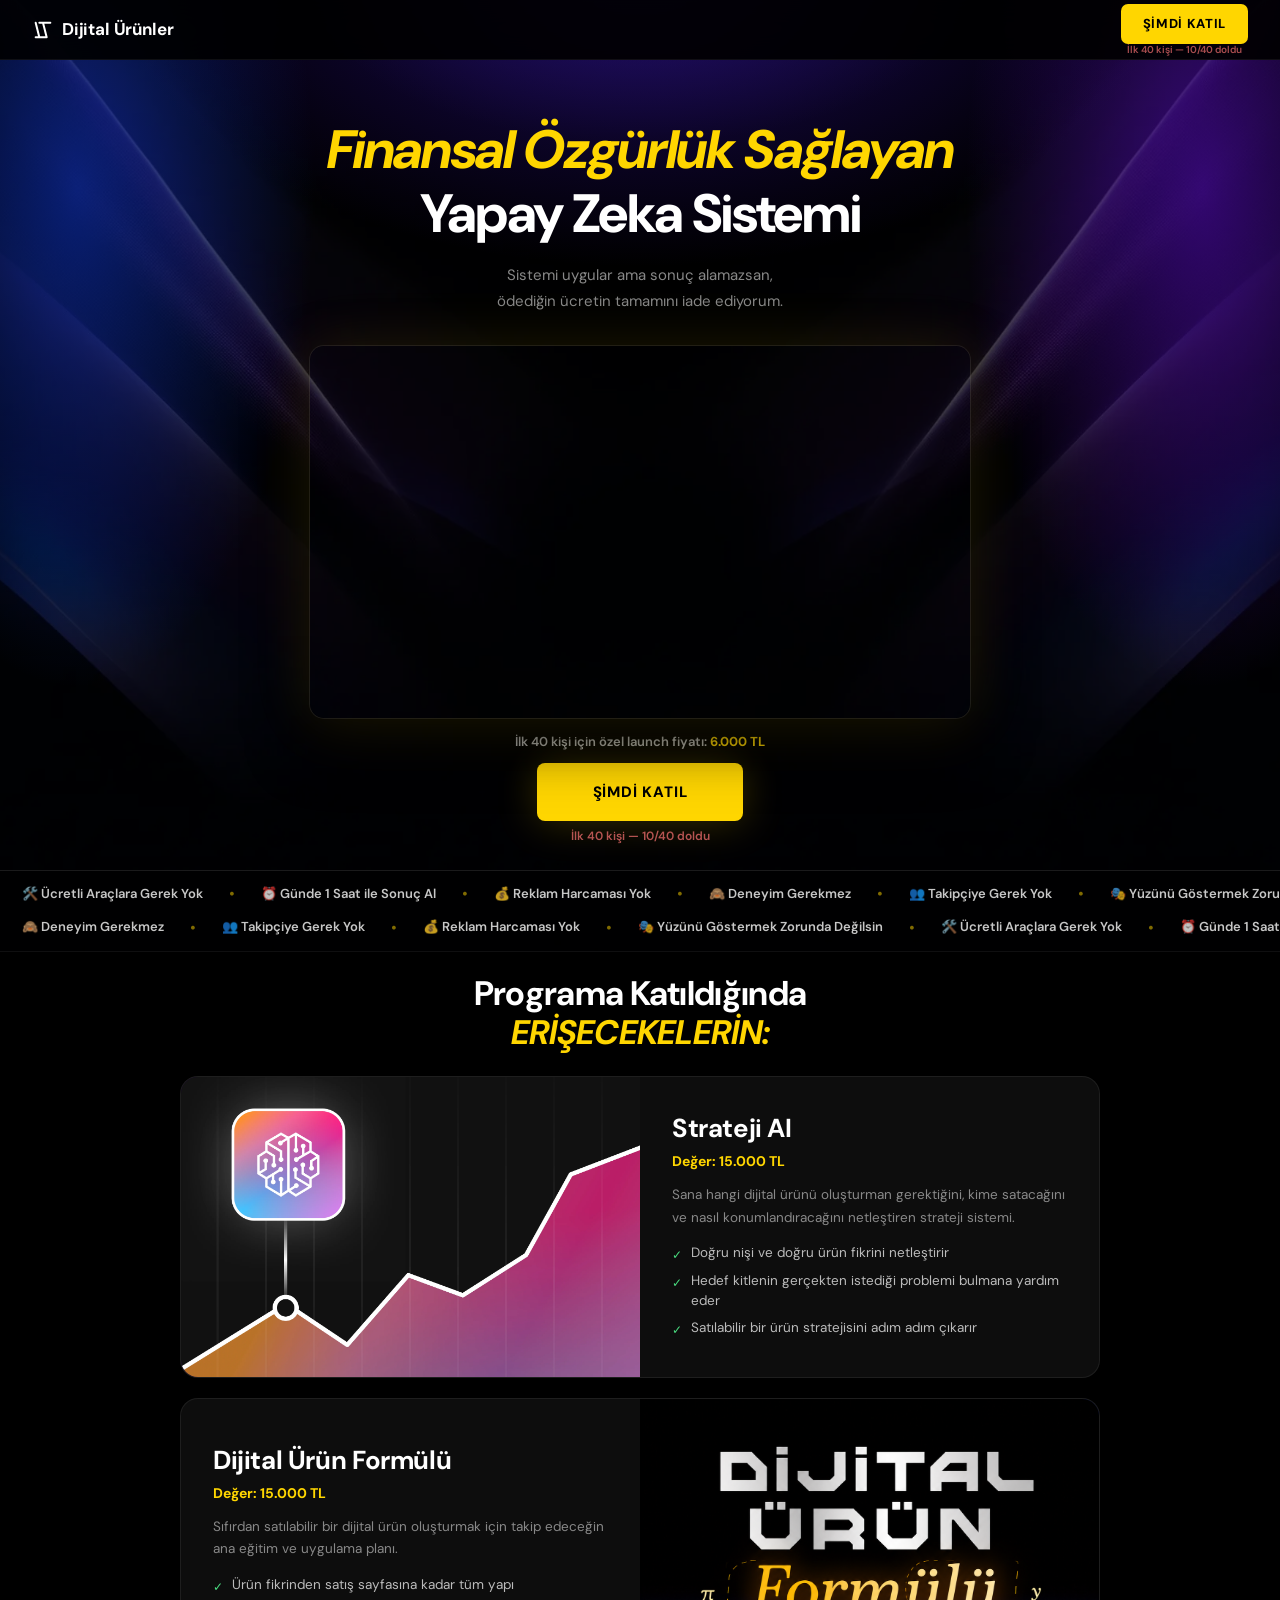
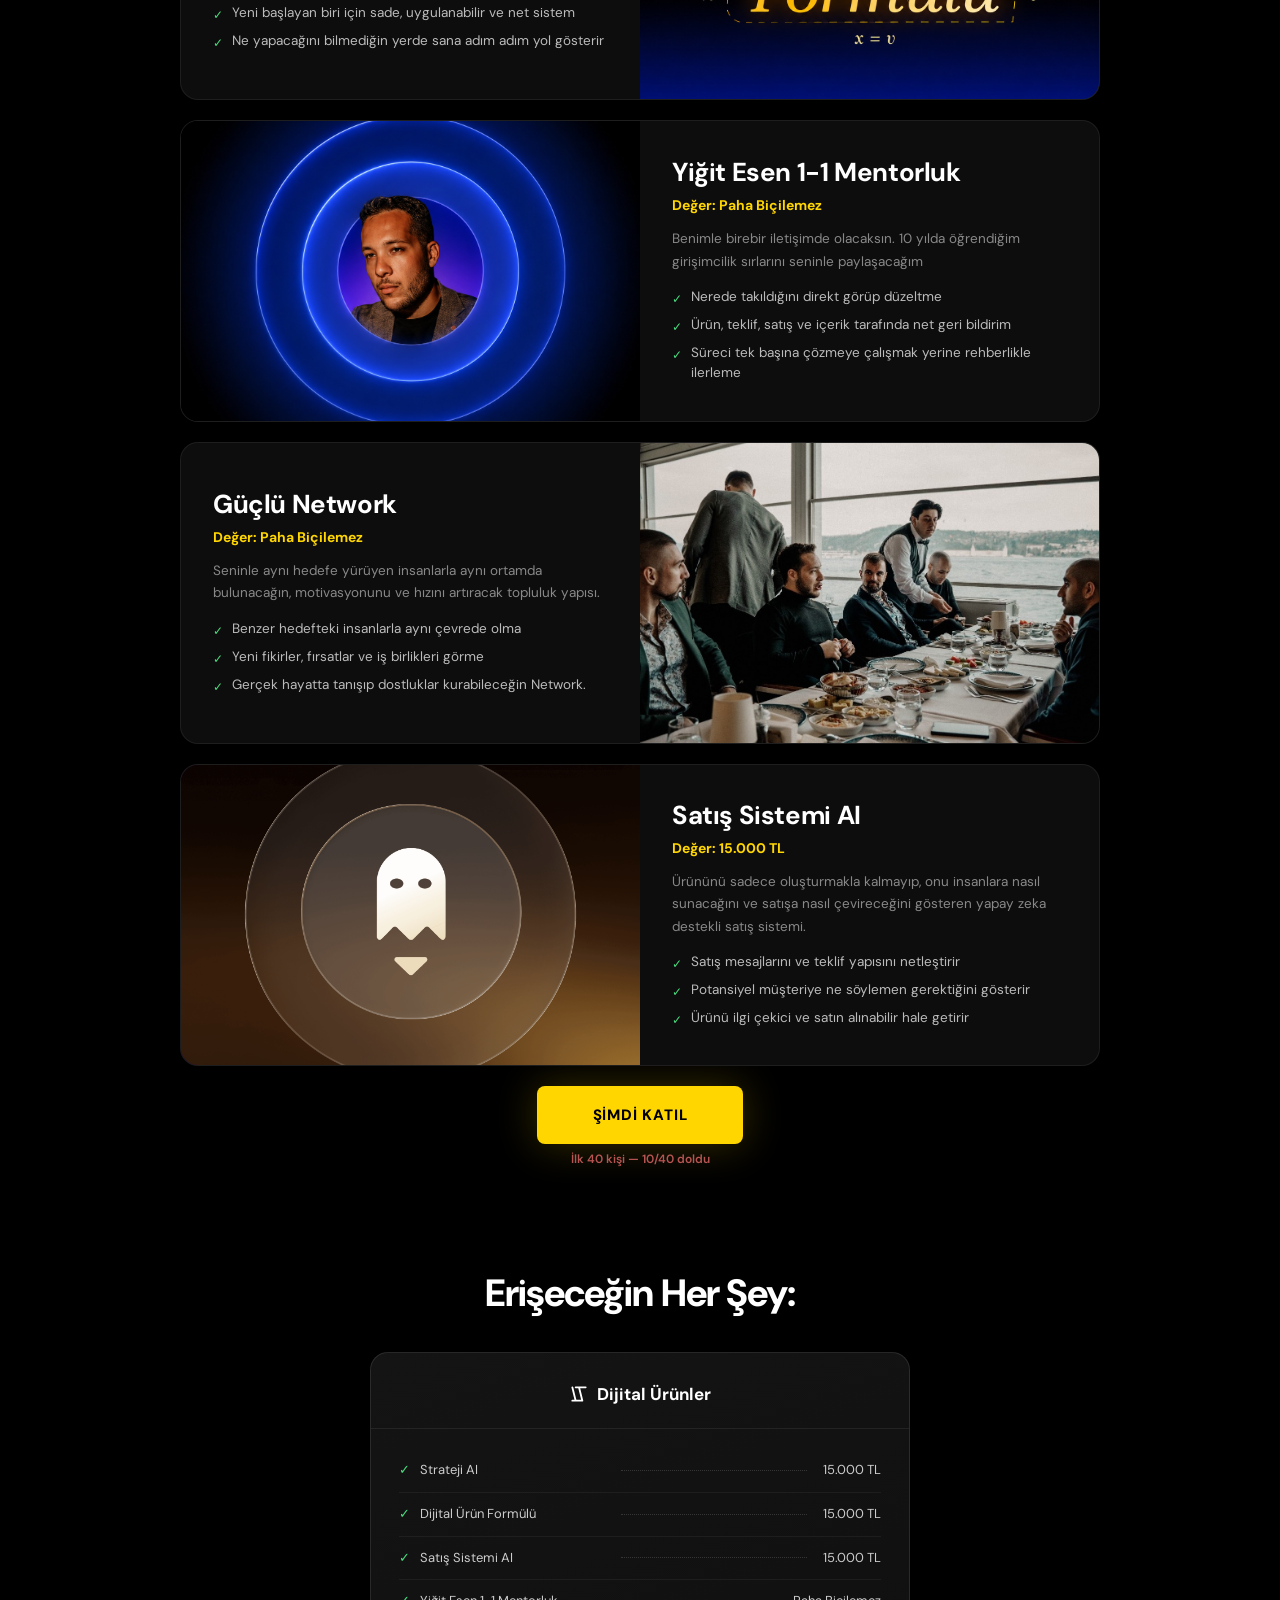
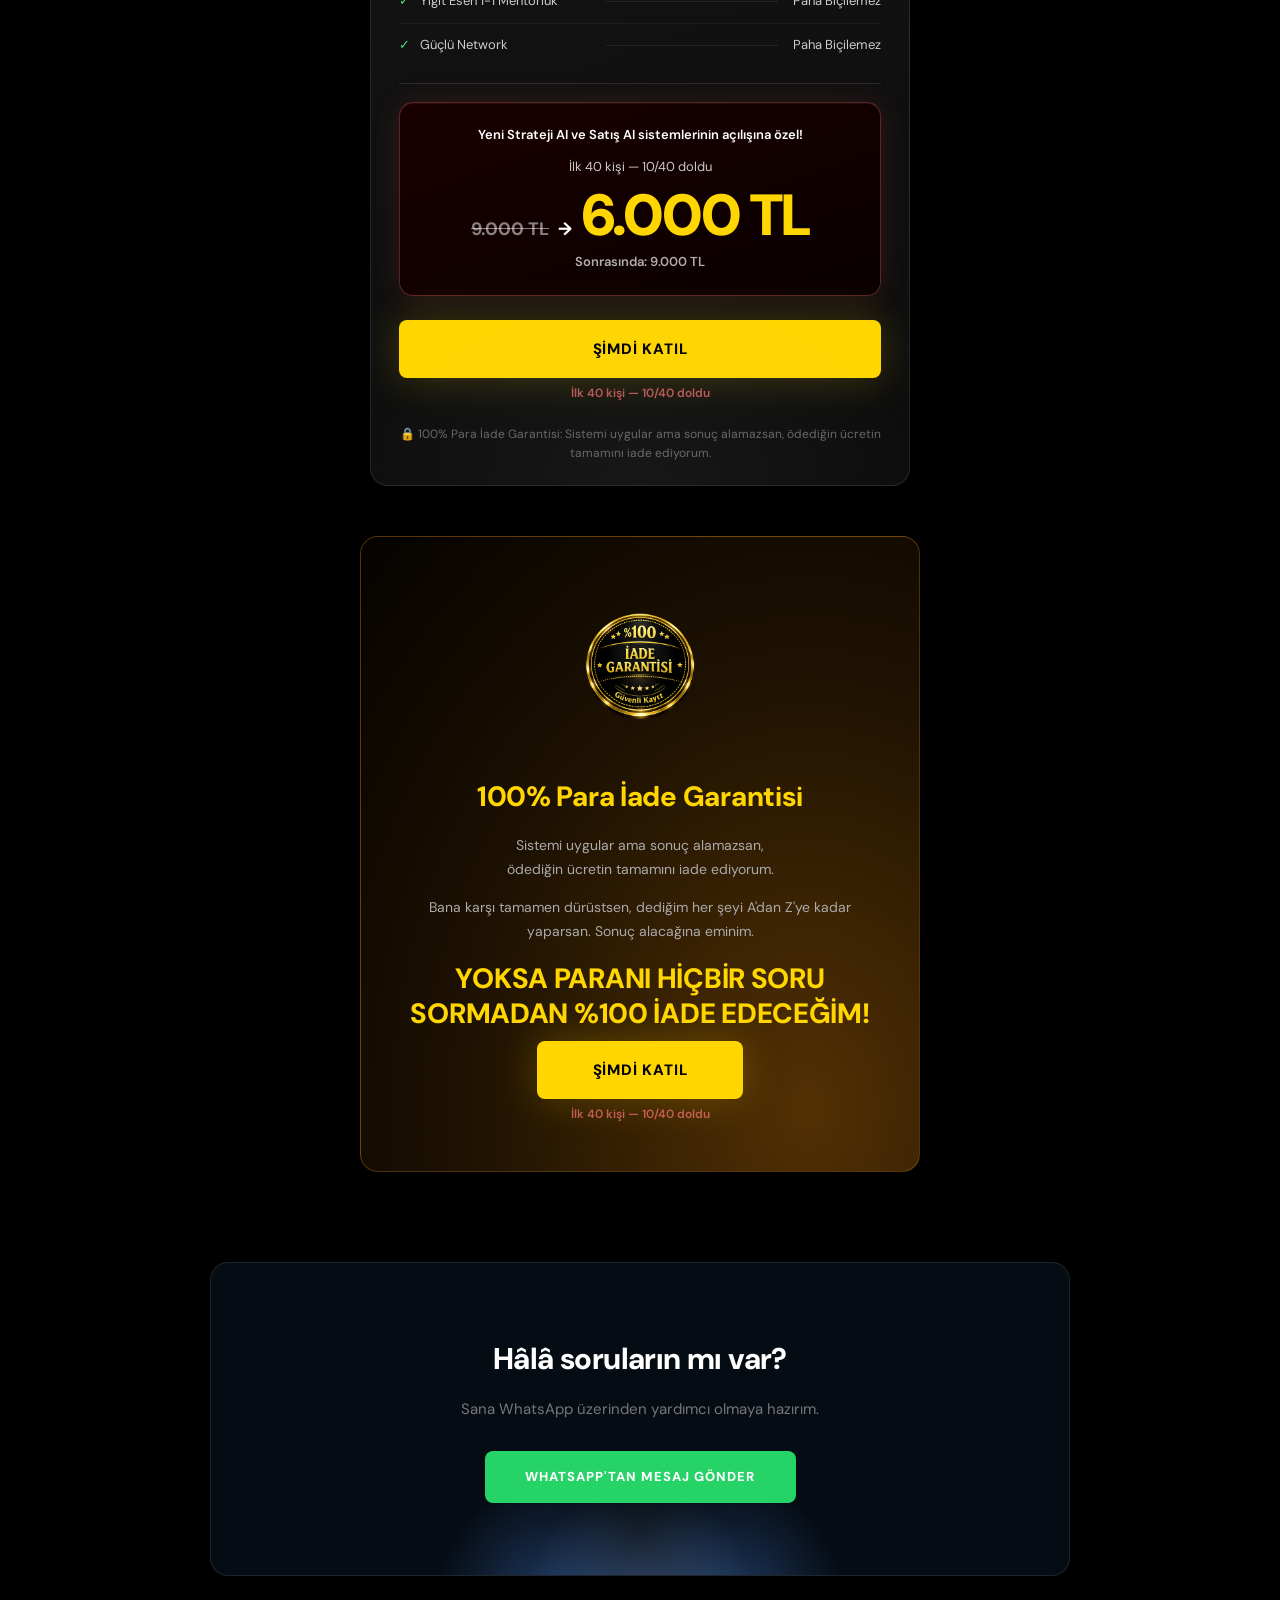
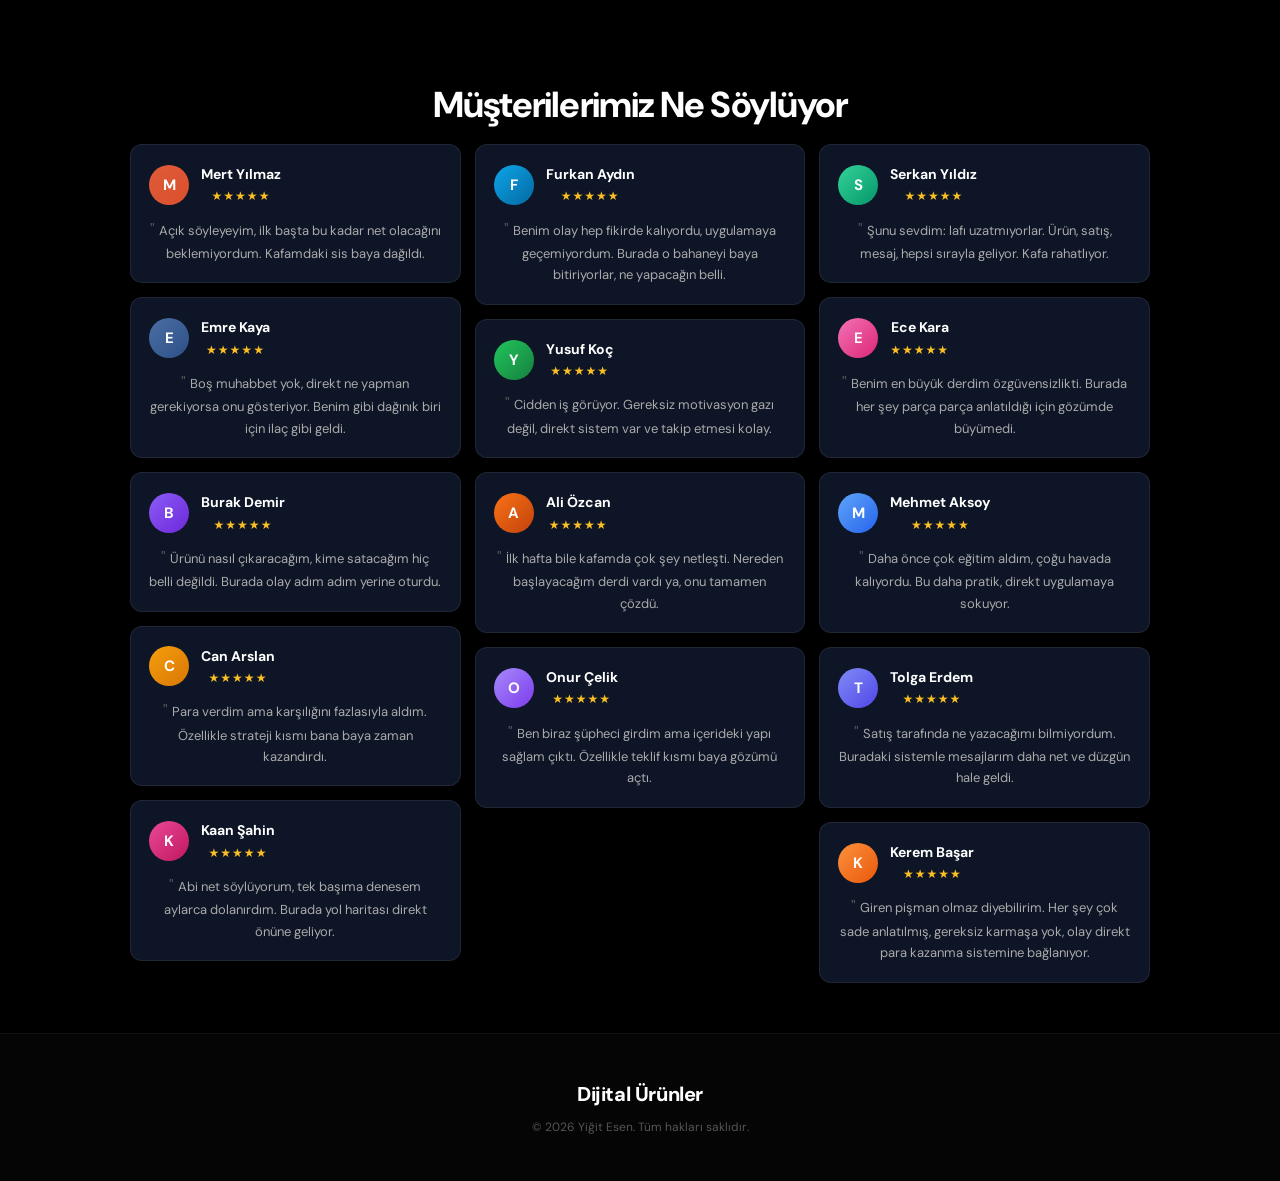
==== Sosyal_Medya_Uzmanlik_PRELAUNCH.html @ 9b07de36 "Publish prelaunch website" ====
﻿<!DOCTYPE html>
<html lang="tr">
<head>
  <meta charset="UTF-8" />
  <meta name="viewport" content="width=device-width, initial-scale=1.0" />
  <title>Dijital Ürünler — Yapay Zeka İş Sistemi</title>
  <link rel="preconnect" href="https://fonts.googleapis.com" />
  <link href="https://fonts.googleapis.com/css2?family=DM+Sans:ital,wght@0,300;0,400;0,500;0,600;0,700;0,800;0,900;1,400;1,700;1,800&display=swap" rel="stylesheet" />
  <style>
    *, *::before, *::after { box-sizing: border-box; margin: 0; padding: 0; }

    :root {
      --yellow: #FFD600;
      --yellow2: #FFB800;
      --bg: #000000;
      --teal: #2dd4bf;
      --green: #4ade80;
      --brown-card: radial-gradient(ellipse at 80% 90%, rgba(110,65,5,0.75) 0%, rgba(30,18,2,0.97) 55%, #050200 100%);
      --brown-border: rgba(180,115,20,0.4);
    }

    html { scroll-behavior: smooth; }
    body {
      background:
        radial-gradient(ellipse at -15% 88%, rgba(0,45,100,0.45) 0%, transparent 42%),
        #000;
      color: #fff; font-family: 'DM Sans', system-ui, sans-serif; font-size: 16px; line-height: 1.6; overflow-x: hidden;
    }

    /* ═══════════════════ ACT FAST ═══════════════════ */
    .act-fast { padding: 80px 20px; text-align: center; }
    .act-fast h2 { font-size: clamp(26px, 4vw, 40px); font-weight: 800; letter-spacing: -.02em; margin-bottom: 16px; }
    .act-fast h2 em { color: var(--yellow); font-style: italic; }
    .act-fast .af-sub { font-size: 15px; color: #777; max-width: 520px; margin: 0 auto 36px; line-height: 1.7; }
    .af-items { display: flex; flex-direction: column; gap: 12px; max-width: 500px; margin: 0 auto 32px; }
    .af-item { display: flex; align-items: center; gap: 14px; text-align: left; }
    .af-bar { width: 3px; height: 52px; background: linear-gradient(to bottom, #3b6ef5, #1a3a9a); border-radius: 2px; flex-shrink: 0; }
    .af-icon { width: 44px; height: 44px; background: #0d1a3a; border: 1px solid rgba(59,110,245,.3); border-radius: 10px; display: flex; align-items: center; justify-content: center; font-size: 18px; flex-shrink: 0; }
    .af-text { font-size: 16px; font-weight: 700; color: #fff; }
    .act-fast .af-footer { font-size: 14px; color: #666; max-width: 500px; margin: 0 auto; line-height: 1.7; }

    /* ═══════════════════ FAQ V2 ═══════════════════ */
    .faq2-wrap { max-width: 620px; margin: 0 auto; }
    .faq2-pill { display: inline-block; background: rgba(255,255,255,.06); border: 1px solid rgba(255,255,255,.12); color: #ccc; font-size: 12px; font-weight: 600; letter-spacing: .06em; padding: 5px 16px; border-radius: 99px; margin-bottom: 20px; }
    .faq2-head { font-size: clamp(24px, 3.5vw, 36px); font-weight: 800; letter-spacing: -.025em; margin-bottom: 40px; }
    .faq2-list { border: 1px solid rgba(255,255,255,.1); border-radius: 14px; overflow: hidden; background: rgba(255,255,255,.02); }
    .faq2-item { border-bottom: 1px solid rgba(255,255,255,.07); }
    .faq2-item:last-child { border-bottom: none; }
    .faq2-q { width: 100%; background: none; border: none; color: #fff; text-align: left; font-size: 15px; font-weight: 500; padding: 18px 22px; cursor: pointer; display: flex; justify-content: space-between; align-items: center; gap: 16px; font-family: inherit; }
    .faq2-q:hover { background: rgba(255,255,255,.03); }
    .faq2-chevron { color: #aaa; font-size: 14px; flex-shrink: 0; transition: transform .22s; }
    .faq2-item.open .faq2-chevron { transform: rotate(180deg); }
    .faq2-a { max-height: 0; overflow: hidden; font-size: 14px; color: #888; line-height: 1.7; padding: 0 22px; transition: max-height .28s ease, padding .28s; }
    .faq2-item.open .faq2-a { max-height: 300px; padding: 0 22px 18px; }

    /* ═══════════════════ WA CARD ═══════════════════ */
    .wa-card {
      max-width: 860px; margin: 80px auto 0;
      background: #060c14; border: 1px solid rgba(255,255,255,.1);
      border-radius: 18px; overflow: hidden; position: relative;
      padding: 72px 40px; text-align: center;
    }
    .wa-card::before {
      content: ''; position: absolute; bottom: -40px; left: 50%; transform: translateX(-50%);
      width: 600px; height: 260px;
      background:
        radial-gradient(ellipse 30% 80% at 35% 100%, rgba(80,150,255,.35) 0%, transparent 65%),
        radial-gradient(ellipse 30% 80% at 50% 100%, rgba(160,200,255,.25) 0%, transparent 65%),
        radial-gradient(ellipse 30% 80% at 65% 100%, rgba(80,150,255,.35) 0%, transparent 65%);
      pointer-events: none;
    }
    .wa-card h3 { font-size: clamp(22px, 3vw, 30px); font-weight: 800; letter-spacing: -.02em; margin-bottom: 14px; position: relative; z-index: 1; }
    .wa-card p { font-size: 15px; color: #777; margin-bottom: 6px; position: relative; z-index: 1; }
    .btn-wa { display: inline-block; background: #25d366; color: #fff; font-weight: 800; font-size: 13px; letter-spacing: .08em; text-transform: uppercase; padding: 16px 40px; border-radius: 8px; text-decoration: none; margin-top: 24px; position: relative; z-index: 1; transition: background .15s; }
    .btn-wa:hover { background: #20bc59; }

    /* ═══════════════════ TESTIMONIALS V2 ═══════════════════ */
    .testi2-pill { display: inline-block; background: rgba(255,255,255,.06); border: 1px solid rgba(255,255,255,.12); color: #ccc; font-size: 12px; font-weight: 600; letter-spacing: .06em; padding: 5px 16px; border-radius: 99px; margin-bottom: 18px; }
    .testi2-head { font-size: clamp(24px, 3.5vw, 36px); font-weight: 800; letter-spacing: -.025em; margin-bottom: 10px; }
    .testi2-rating { font-size: 15px; color: #ccc; margin-bottom: 40px; }
    .testi2-rating span { color: #fbbf24; }
    .tgrid2 { display: grid; grid-template-columns: repeat(3, 1fr); gap: 14px; max-width: 1020px; margin: 0 auto; align-items: start; }
    @media(max-width:800px){ .tgrid2 { grid-template-columns: repeat(2,1fr); } }
    @media(max-width:500px){ .tgrid2 { grid-template-columns: 1fr; } }
    .tc2 { background: #0d1526; border: 1px solid rgba(255,255,255,.08); border-radius: 12px; padding: 18px; }
    .tc2-top { display: flex; align-items: center; gap: 12px; margin-bottom: 10px; }
    .tc2-av { width: 40px; height: 40px; border-radius: 50%; flex-shrink: 0; display: flex; align-items: center; justify-content: center; font-size: 15px; font-weight: 700; color: #fff; }
    .tc2-name { font-size: 14px; font-weight: 700; color: #fff; margin-bottom: 2px; }
    .tc2-stars { color: #fbbf24; font-size: 12px; letter-spacing: 1px; }
    .tc2-txt { font-size: 13px; color: #aaa; line-height: 1.65; }
    .tc2-txt::before { content: '" '; color: #555; font-size: 16px; }

    /* ═══════════════════ NAVBAR ═══════════════════ */
    nav {
      position: fixed; top: 0; left: 0; right: 0; z-index: 300;
      background: rgba(0,0,0,0.92); backdrop-filter: blur(18px);
      border-bottom: 1px solid rgba(255,255,255,0.06);
      height: 60px; display: flex; align-items: center;
      justify-content: space-between; padding: 0 32px;
    }
    .nav-logo { display: flex; align-items: center; gap: 8px; font-size: 17px; font-weight: 700; color: #fff; letter-spacing: -0.01em; }
    .nav-logo svg { width: 22px; height: 22px; }
    .nav-cta { display: flex; flex-direction: column; align-items: center; gap: 1px; }
    .nav-cta .cta-note { font-size: 10px; line-height: 1; white-space: nowrap; color: rgba(248,113,113,.68); }
    .btn-yellow {
      background: var(--yellow); color: #000; font-weight: 800; font-size: 13px;
      letter-spacing: 0.05em; text-transform: uppercase; padding: 10px 22px;
      border-radius: 7px; border: none; cursor: pointer; text-decoration: none;
      font-family: inherit; transition: background .15s, transform .1s;
    }
    .btn-yellow:hover { background: #ffe040; transform: translateY(-1px); }
    .btn-yellow-lg {
      display: inline-block; background: var(--yellow); color: #000; font-weight: 800;
      font-size: 15px; letter-spacing: 0.06em; text-transform: uppercase;
      padding: 17px 56px; border-radius: 8px; border: none; cursor: pointer;
      text-decoration: none; font-family: inherit;
      box-shadow: 0 0 40px rgba(255,214,0,.22);
      transition: background .15s, transform .15s, box-shadow .15s;
    }
    .btn-yellow-lg:hover { background: #ffe040; transform: translateY(-2px); box-shadow: 0 0 60px rgba(255,214,0,.35); }
    .cta-stack { display: inline-flex; flex-direction: column; align-items: center; gap: 7px; }
    .cta-note { font-size: 12px; color: rgba(248,113,113,.72); line-height: 1.35; text-align: center; font-weight: 600; }
    .hero-launch-note { font-size: 13px; color: rgba(255,255,255,.72); margin: -2px auto 12px; line-height: 1.5; font-weight: 600; }
    .hero-launch-note strong { color: var(--yellow); }

    /* ═══════════════════ HERO ═══════════════════ */
    .hero {
      padding-top: 60px; min-height: auto; display: flex; align-items: flex-start;
      justify-content: center; text-align: center; position: relative; overflow: hidden; background: #000; flex-direction: column;
    }
    .hero::before {
      content: ''; position: absolute; inset: 0; z-index: 1;
      background:
        radial-gradient(ellipse 70% 55% at 50% -5%, rgba(45,15,150,.65) 0%, transparent 60%),
        radial-gradient(ellipse 32% 90% at 6% 20%, rgba(15,55,210,.55) 0%, transparent 58%),
        radial-gradient(ellipse 32% 90% at 94% 20%, rgba(90,12,200,.55) 0%, transparent 58%),
        radial-gradient(ellipse 50% 30% at 50% 0%, rgba(100,60,255,.20) 0%, transparent 50%);
      pointer-events: none;
    }
    .hero-inner { position: relative; z-index: 2; padding: 58px 20px 26px; max-width: 720px; margin: 0 auto; }
    .hero h1 { font-size: clamp(30px, 5.5vw, 54px); font-weight: 800; line-height: 1.18; letter-spacing: -.025em; margin-bottom: 18px; }
    .hl { color: var(--yellow); font-style: italic; }
    .hy { color: var(--yellow); font-style: normal; }
    .hero-sub { font-size: clamp(13px, 1.6vw, 15px); color: #888; max-width: 480px; margin: 0 auto 32px; line-height: 1.7; }

    /* ═══════════════════ VSL ═══════════════════ */
    .vsl-wrap {
      position: relative; width: 100%; max-width: 660px;
      margin: 0 auto 16px; border-radius: 14px; overflow: hidden;
      aspect-ratio: 16/9;
      box-shadow: 0 0 0 1px rgba(255,255,255,.08), 0 0 60px rgba(255,214,0,.12), 0 24px 60px rgba(0,0,0,.7);
    }
    .vsl-wrap iframe { position: absolute; top: 0; left: 0; width: 100%; height: 100%; border: none; }

    /* ═══════════════════ HERO FLAGS ═══════════════════ */
    .hero-flags {
      display: flex; flex-wrap: wrap; justify-content: center;
      gap: 8px 22px; margin: 24px auto 0; max-width: 560px;
    }
    .hero-flag {
      display: flex; align-items: center; gap: 8px;
      font-size: 13.5px; color: #bbb; font-weight: 500;
    }
    .hero-flag span { font-size: 16px; }

    /* ═══════════════════ SECTIONS ═══════════════════ */
    .sec { padding: 50px 20px; }
    .c { max-width: 820px; margin: 0 auto; }
    .cl { max-width: 1060px; margin: 0 auto; }
    .center { text-align: center; }

    /* ═══════════════════ PROOF HEADING ═══════════════════ */
    .proof-head h2 { font-size: clamp(22px, 3.2vw, 36px); font-weight: 700; line-height: 1.2; letter-spacing: -.02em; margin-bottom: 44px; }

    /* ═══════════════════ PROOF CARDS ═══════════════════ */
    .proof-cards { display: grid; grid-template-columns: 1fr 1fr; gap: 20px; max-width: 920px; margin: 0 auto 28px; }
    @media(max-width:640px){ .proof-cards { grid-template-columns: 1fr; } }
    .proof-card { background: #0d1117; border: 1px solid rgba(255,255,255,.07); border-radius: 16px; overflow: hidden; }
    .pcs { background: linear-gradient(160deg, #1a1a3e 0%, #0d0d2b 50%, #1a0d2e 100%); padding: 22px 18px 0; }
    .wlogo-row { display: flex; align-items: center; gap: 7px; margin-bottom: 14px; }
    .wlogo { width: 26px; height: 26px; background: linear-gradient(135deg,#a855f7,#6366f1); border-radius: 6px; display: flex; align-items: center; justify-content: center; font-weight: 900; font-size: 13px; color: #fff; }
    .wbrand { font-size: 13px; font-weight: 600; color: #fff; }
    .wusd { font-size: 11px; color: #888; background: rgba(255,255,255,.06); padding: 2px 6px; border-radius: 4px; }
    .earn-pill { background: rgba(0,0,0,.5); border: 2px solid #ef4444; border-radius: 99px; padding: 8px 20px; text-align: center; margin: 6px 0 14px; }
    .ep-label { font-size: 10px; color: #aaa; margin-bottom: 2px; }
    .ep-amt { font-size: 19px; font-weight: 800; color: #fff; letter-spacing: -.02em; }
    .ep-sub { font-size: 10px; color: #aaa; }
    .pct { width: 100%; border-top: 1px solid rgba(255,255,255,.06); }
    .pct-h { display: flex; justify-content: space-between; padding: 7px 12px; font-size: 10px; color: #555; border-bottom: 1px solid rgba(255,255,255,.04); }
    .pct-r { display: flex; align-items: center; padding: 6px 12px; gap: 8px; border-bottom: 1px solid rgba(255,255,255,.03); }
    .pct-av { width: 20px; height: 20px; border-radius: 50%; flex-shrink: 0; }
    .pct-n { font-size: 11px; color: #ccc; flex: 1; }
    .pct-p { font-size: 10px; color: #666; }
    .pcc { padding: 18px 20px; font-size: 14px; color: #999; line-height: 1.6; }
    .pcc strong { color: #fff; }
    .yl { color: var(--yellow); font-weight: 600; }
    .tl { color: var(--teal); font-weight: 600; }

    /* ═══════════════════ "IT WORKS" SECTION ═══════════════════ */
    .works-h { text-align: center; margin-bottom: 38px; }
    .works-h h2 { font-size: clamp(20px, 3vw, 32px); font-weight: 700; line-height: 1.2; letter-spacing: -.015em; }
    .works-h p { color: #888; font-size: 15px; margin-top: 10px; }
    .works-grid { display: grid; grid-template-columns: 1fr 1fr; gap: 20px; max-width: 920px; margin: 0 auto; }
    @media(max-width:680px){ .works-grid { grid-template-columns: 1fr; } }
    .wc { background: #0d1117; border: 1px solid rgba(255,255,255,.07); border-radius: 16px; overflow: hidden; }
    .wc-cap { padding: 16px 18px 8px; font-size: 14px; color: #aaa; line-height: 1.5; }
    .wc-cap strong { color: #fff; }
    .dm { background: #1c1c1e; margin: 0 14px 14px; border-radius: 12px; overflow: hidden; }
    .dm-hd { background: #2c2c2e; padding: 9px 14px; display: flex; align-items: center; gap: 9px; border-bottom: 1px solid rgba(255,255,255,.05); }
    .dm-av { width: 30px; height: 30px; border-radius: 50%; background: linear-gradient(135deg,#ff6b6b,#feca57); flex-shrink: 0; display: flex; align-items: center; justify-content: center; font-size: 12px; font-weight: 700; color: #fff; }
    .dm-name { font-size: 13px; font-weight: 700; color: #fff; }
    .dm-ic { margin-left: auto; display: flex; gap: 10px; color: #888; font-size: 13px; }
    .dm-msgs { padding: 10px 9px; display: flex; flex-direction: column; gap: 5px; }
    .dm-msg { background: #3a3a3c; border-radius: 13px 13px 13px 3px; padding: 8px 12px; font-size: 12px; color: #e5e5e7; line-height: 1.5; max-width: 92%; }
    .dm-msg mark { background: rgba(255,214,0,.22); color: var(--yellow); border-radius: 3px; padding: 1px 2px; }
    .tw { background: #000; border: 1px solid rgba(255,255,255,.1); border-radius: 12px; margin: 0 14px 10px; padding: 13px; }
    .tw-hd { display: flex; align-items: center; gap: 9px; margin-bottom: 9px; }
    .tw-av { width: 34px; height: 34px; border-radius: 50%; background: linear-gradient(135deg,#6366f1,#a855f7); flex-shrink: 0; display: flex; align-items: center; justify-content: center; font-size: 13px; font-weight: 700; color: #fff; }
    .tw-auth { font-size: 13px; font-weight: 700; color: #fff; }
    .tw-hdl { font-size: 11px; color: #888; }
    .tw-t { font-size: 13px; color: #e7e9ea; line-height: 1.55; }
    .tw-t mark { background: rgba(255,214,0,.18); color: var(--yellow); border-radius: 3px; padding: 1px 2px; }
    .earn-bdg { background: #111; border: 1px solid rgba(255,255,255,.1); border-radius: 10px; padding: 11px 14px; margin: 0 14px 14px; display: flex; align-items: center; gap: 11px; }
    .eb-av { width: 36px; height: 36px; border-radius: 50%; background: linear-gradient(135deg,#f59e0b,#ef4444); flex-shrink: 0; display: flex; align-items: center; justify-content: center; font-size: 15px; }
    .eb-name { font-size: 14px; font-weight: 600; color: #fff; }
    .eb-hdl { font-size: 11px; color: #888; }
    .eb-amt { margin-left: auto; font-size: 16px; font-weight: 800; color: #fff; }
    .dot-grn { width: 7px; height: 7px; border-radius: 50%; background: #22c55e; display: inline-block; margin-right: 4px; }

    /* ═══════════════════ IMAGE PROOF GALLERY ═══════════════════ */
    .img-gallery { display: grid; grid-template-columns: repeat(4, 1fr); gap: 10px; max-width: 1060px; margin: 0 auto 40px; }
    @media(max-width:900px){ .img-gallery { grid-template-columns: repeat(3,1fr); } }
    @media(max-width:600px){ .img-gallery { grid-template-columns: repeat(2,1fr); } }
    .img-gallery img { width: 100%; border-radius: 10px; border: 1px solid rgba(255,255,255,.07); display: block; object-fit: cover; aspect-ratio: 4/3; background: #0d1117; }
    .img-gallery img:hover { border-color: rgba(255,214,0,.3); transform: scale(1.02); transition: all .2s; }

    /* ═══════════════════ OFFER CARDS ═══════════════════ */
    .offer-sec-h { text-align: center; margin-bottom: 24px; }
    .offer-sec-h h2 { font-size: clamp(22px, 3vw, 34px); font-weight: 700; line-height: 1.15; letter-spacing: -.02em; }
    .orow {
      background: #0d0d0d; border: 1px solid rgba(255,255,255,.07); border-radius: 18px;
      overflow: hidden; display: grid; grid-template-columns: 1fr 1fr;
      margin-bottom: 20px; max-width: 920px; margin-left: auto; margin-right: auto;
      position: relative;
    }
    .orow::before {
      content: '';
      position: absolute;
      inset: -45%;
      z-index: 3;
      pointer-events: none;
      background: linear-gradient(115deg, transparent 34%, rgba(255,255,255,.16) 48%, rgba(255,214,0,.10) 52%, transparent 66%);
      transform: translateX(-70%) rotate(6deg);
      animation: offer-shine 5.8s ease-in-out infinite;
      mix-blend-mode: screen;
    }
    .orow > * { position: relative; z-index: 1; }
    @media(max-width:640px){ .orow { grid-template-columns: 1fr; } }
    .orow.rev { direction: rtl; }
    .orow.rev > * { direction: ltr; }
    .ov { min-height: 300px; display: flex; align-items: center; justify-content: center; position: relative; overflow: hidden; }
    .ov1 { background: linear-gradient(145deg,#1a0533 0%,#2d0a4e 35%,#4a1060 65%,#c0284a 100%); }
    .ai-icon { width: 70px; height: 70px; background: linear-gradient(135deg,#ec4899,#8b5cf6); border-radius: 17px; display: flex; align-items: center; justify-content: center; font-size: 30px; position: relative; z-index: 1; box-shadow: 0 12px 40px rgba(139,92,246,.4); }
    .chart-svg { position: absolute; bottom: 0; left: 0; right: 0; height: 120px; }
    .ov2 { background: linear-gradient(145deg,#080820 0%,#0d1547 45%,#1a2a8a 100%); }
    .dpf { text-align: center; padding: 24px; z-index: 1; position: relative; }
    .dpf-main { font-size: 30px; font-weight: 900; color: #fff; letter-spacing: -.02em; line-height: 1; text-transform: uppercase; }
    .dpf-formula { font-size: 26px; font-weight: 900; font-style: italic; color: var(--yellow); line-height: 1.1; }
    .dpf-eq { font-size: 12px; color: #555; margin-top: 8px; }
    .ov3 { background: radial-gradient(circle at center, #0a1e40 0%, #050e20 55%, #000 100%); flex-direction: column; }
    .rings-wrap { width: 180px; height: 180px; position: relative; display: flex; align-items: center; justify-content: center; }
    .ring { position: absolute; border-radius: 50%; border: 1px solid rgba(79,156,249,.25); }
    .ring1 { width: 180px; height: 180px; border-color: rgba(79,156,249,.15); }
    .ring2 { width: 145px; height: 145px; border-color: rgba(79,156,249,.22); }
    .ring3 { width: 110px; height: 110px; border-color: rgba(79,156,249,.32); }
    .ring4 { width: 78px; height: 78px; background: radial-gradient(circle at 38% 32%, #4f9cf9, #1a5adb 50%, #0a2a7a); box-shadow: 0 0 50px rgba(79,156,249,.4); border: none; }
    .person-av { position: relative; z-index: 1; width: 78px; height: 78px; border-radius: 50%; background: linear-gradient(145deg,#2a5298,#1a3a7a); display: flex; align-items: center; justify-content: center; font-size: 32px; overflow: hidden; }
    .person-av span { font-size: 32px; }
    .ov4 { background: linear-gradient(145deg,#080e08 0%,#0d200d 50%,#152015 100%); }
    .consult-card { background: linear-gradient(145deg,#f5f0e8,#e8dcc8); border-radius: 12px; padding: 28px 24px; text-align: center; box-shadow: 0 8px 32px rgba(0,0,0,.5); width: 160px; }
    .consult-c { font-size: 64px; font-weight: 900; color: #fff; line-height: 1; text-shadow: 0 2px 8px rgba(0,0,0,.15); font-family: Georgia, serif; }
    .consult-brand { font-size: 13px; color: #6b5a3a; font-weight: 600; margin-top: 8px; }
    .consult-brand span { font-size: 10px; vertical-align: super; }
    .oc { padding: 34px 32px; display: flex; flex-direction: column; justify-content: center; }
    @media(max-width:640px){ .oc { padding: 24px 20px; } }
    .obadge { display: inline-block; background: rgba(45,212,191,.1); border: 1px solid rgba(45,212,191,.25); color: var(--teal); font-size: 11px; font-weight: 600; letter-spacing: .06em; padding: 4px 12px; border-radius: 99px; margin-bottom: 12px; width: fit-content; }
    .oc h3 { font-size: clamp(19px, 2.4vw, 26px); font-weight: 700; letter-spacing: -.015em; margin-bottom: 6px; line-height: 1.15; }
    .oval { font-size: 14px; font-weight: 700; color: var(--yellow); margin-bottom: 12px; }
    .odesc { font-size: 13.5px; color: #888; line-height: 1.65; margin-bottom: 14px; }
    .odesc strong { color: #ddd; }
    .olist { list-style: none; padding: 0; display: flex; flex-direction: column; gap: 7px; }
    .olist li { display: flex; align-items: flex-start; gap: 9px; font-size: 13.5px; color: #bbb; line-height: 1.5; }
    .olist li::before { content: '✓'; color: var(--green); font-weight: 700; font-size: 12px; margin-top: 3px; flex-shrink: 0; }

    /* ═══════════════════ BONUSES ═══════════════════ */
    .bonus-head { text-align: center; margin-bottom: 40px; }
    .bonus-head h2 { font-size: clamp(20px, 3vw, 32px); font-weight: 700; letter-spacing: -.015em; }
    .bonus-head .plus { color: var(--yellow); font-style: normal; }
    .brow {
      background: var(--brown-card);
      border: 1px solid var(--brown-border);
      border-radius: 18px; overflow: hidden;
      display: grid; grid-template-columns: 1fr 1fr;
      margin-bottom: 20px; max-width: 920px;
      margin-left: auto; margin-right: auto;
    }
    @media(max-width:640px){ .brow { grid-template-columns: 1fr; } }
    .brow.brev { direction: rtl; }
    .brow.brev > * { direction: ltr; }
    .bv { min-height: 280px; display: flex; align-items: center; justify-content: center; position: relative; padding: 24px; }
    .bv-inner { border: 1px solid var(--brown-border); border-radius: 14px; width: 100%; height: 100%; position: absolute; inset: 14px; display: flex; align-items: center; justify-content: center; overflow: hidden; }
    .mania-wrap { text-align: center; padding: 20px; }
    .mania-m { width: 80px; height: 80px; margin: 0 auto 12px; position: relative; }
    .mania-m svg { width: 80px; height: 80px; }
    .mania-txt { font-size: 36px; font-weight: 900; text-transform: uppercase; letter-spacing: .06em; background: linear-gradient(180deg, #ff8c00, #ff4500); -webkit-background-clip: text; -webkit-text-fill-color: transparent; background-clip: text; line-height: 1; }
    .support-wrap { position: relative; width: 160px; height: 160px; display: flex; align-items: center; justify-content: center; }
    .support-ring-outer { position: absolute; width: 160px; height: 160px; border-radius: 50%; background: rgba(180,110,10,.15); border: 1px solid rgba(200,130,20,.25); }
    .support-ring-inner { position: absolute; width: 115px; height: 115px; border-radius: 50%; background: rgba(200,130,10,.2); border: 1px solid rgba(220,150,25,.35); }
    .support-core { width: 76px; height: 76px; border-radius: 50%; background: linear-gradient(135deg,#c07010,#804800); display: flex; align-items: center; justify-content: center; font-size: 32px; z-index: 1; box-shadow: 0 0 30px rgba(200,130,20,.35); }
    .support-av1,.support-av2,.support-av3,.support-av4 { position: absolute; width: 34px; height: 34px; border-radius: 50%; border: 2px solid #000; display: flex; align-items: center; justify-content: center; font-size: 14px; }
    .support-av1 { background: linear-gradient(135deg,#6366f1,#a855f7); }
    .support-av2 { background: linear-gradient(135deg,#f59e0b,#d97706); }
    .support-av3 { background: linear-gradient(135deg,#22c55e,#16a34a); }
    .support-av4 { background: linear-gradient(135deg,#ec4899,#db2777); }
    .ghost-wrap { position: relative; width: 160px; height: 160px; display: flex; align-items: center; justify-content: center; }
    .ghost-ring { position: absolute; border-radius: 50%; border: 1px solid rgba(255,255,255,.08); }
    .gr1 { width: 160px; height: 160px; }
    .gr2 { width: 120px; height: 120px; border-color: rgba(255,255,255,.12); }
    .gr3 { width: 80px; height: 80px; background: rgba(30,30,30,.8); border-color: rgba(255,255,255,.15); }
    .ghost-icon { font-size: 36px; z-index: 1; position: relative; }
    .bc { padding: 34px 32px; display: flex; flex-direction: column; justify-content: center; }
    @media(max-width:640px){ .bc { padding: 24px 20px; } }
    .bbadge { display: inline-block; background: rgba(45,212,191,.1); border: 1px solid rgba(45,212,191,.25); color: var(--teal); font-size: 11px; font-weight: 700; letter-spacing: .08em; padding: 4px 12px; border-radius: 99px; margin-bottom: 14px; width: fit-content; }
    .bc h3 { font-size: clamp(20px, 2.4vw, 26px); font-weight: 700; letter-spacing: -.015em; margin-bottom: 6px; }
    .bsub { font-size: 14px; font-weight: 700; color: var(--yellow); margin-bottom: 12px; }
    .bdesc { font-size: 13.5px; color: #888; line-height: 1.65; margin-bottom: 14px; }
    .bdesc strong { color: #ddd; }
    .blist { list-style: none; padding: 0; display: flex; flex-direction: column; gap: 7px; }
    .blist li { display: flex; align-items: flex-start; gap: 9px; font-size: 13.5px; color: #bbb; line-height: 1.5; }
    .blist li::before { content: '✓'; color: var(--green); font-weight: 700; font-size: 12px; margin-top: 3px; flex-shrink: 0; }

    /* ═══════════════════ PRICING TABLE ═══════════════════ */
    .pricing-wrap { max-width: 540px; margin: 0 auto; }
    .pricing-card {
      background: linear-gradient(160deg,#141414 0%,#0d0d0d 100%);
      border: 1px solid rgba(255,255,255,.1);
      border-radius: 18px; overflow: hidden; position: relative;
    }
    .pricing-card::before {
      content: ''; position: absolute; inset: 0;
      background: radial-gradient(ellipse 80% 40% at 50% 100%, rgba(180,180,180,.06) 0%, transparent 65%);
      pointer-events: none;
    }
    .pc-logo { display: flex; align-items: center; justify-content: center; gap: 8px; padding: 28px 28px 20px; font-size: 17px; font-weight: 700; color: #fff; border-bottom: 1px solid rgba(255,255,255,.07); }
    .pc-logo svg { width: 20px; height: 20px; }
    .pc-items { padding: 20px 28px 0; display: flex; flex-direction: column; gap: 0; }
    .pc-row { display: flex; align-items: center; padding: 11px 0; border-bottom: 1px solid rgba(255,255,255,.05); gap: 10px; }
    .pc-row:last-child { border-bottom: none; }
    .pc-check { color: var(--green); font-size: 13px; flex-shrink: 0; }
    .pc-name { font-size: 13px; color: #ccc; flex: 1; }
    .pc-dots { flex: 1; border-bottom: 1px dotted rgba(255,255,255,.15); height: 1px; margin: 0 6px; min-width: 20px; }
    .pc-price { font-size: 13px; color: #ccc; flex-shrink: 0; white-space: nowrap; }
    .pc-divider { border: none; border-top: 1px solid rgba(255,255,255,.1); margin: 16px 28px 0; }
    .pc-total { padding: 18px 28px 0; text-align: center; }
    .pc-total-label { font-size: 14px; color: #888; margin-bottom: 4px; }
    .pc-total-label s { color: #555; }
    .pc-big { font-size: clamp(52px, 9vw, 80px); font-weight: 900; color: var(--yellow); letter-spacing: -.04em; line-height: 1; }
    .pc-fin { font-size: 13px; color: #666; margin: 6px 0 24px; }
    .pc-btn-wrap { padding: 0 28px 24px; }
    .pc-guar { font-size: 12px; color: #666; text-align: center; padding: 0 28px 22px; }
    .launch-pricing {
      margin: 18px 28px 24px;
      padding: 22px 20px;
      background: linear-gradient(160deg, #1a0000 0%, #090000 100%);
      border: 1px solid rgba(248,113,113,.32);
      border-radius: 14px;
      box-shadow: 0 0 30px rgba(239,68,68,.14), inset 0 1px 0 rgba(255,255,255,.06);
      text-align: center;
    }
    .launch-pricing-kicker { font-size: 13px; color: #fff; line-height: 1.55; margin-bottom: 12px; font-weight: 600; }
    .launch-pricing-progress { font-size: 13px; color: rgba(255,255,255,.78); margin-bottom: 8px; }
    .launch-pricing-price { display: flex; justify-content: center; align-items: baseline; gap: 9px; flex-wrap: wrap; font-size: 18px; color: #fff; font-weight: 800; margin-bottom: 8px; }
    .launch-pricing-price s { color: rgba(255,255,255,.5); font-weight: 700; }
    .launch-pricing-current { color: var(--yellow); font-size: clamp(38px, 7vw, 58px); font-weight: 900; letter-spacing: -.035em; line-height: 1; }
    .launch-pricing-after { font-size: 13px; color: rgba(255,255,255,.68); font-weight: 600; }

    /* ═══════════════════ GUARANTEE CARD ═══════════════════ */
    .guar-card {
      background: var(--brown-card);
      border: 1px solid var(--brown-border);
      border-radius: 18px; max-width: 560px; margin: 0 auto;
      padding: 48px 40px; text-align: center;
    }
    @media(max-width:580px){ .guar-card { padding: 36px 20px; } }
    .seal { width: 120px; height: 120px; margin: 0 auto 28px; position: relative; display: flex; align-items: center; justify-content: center; }
    .seal-outer { position: absolute; inset: 0; border-radius: 50%; background: conic-gradient(from 0deg, #c8901a, #f0c040, #c8901a, #f0c040, #c8901a, #f0c040, #c8901a, #f0c040, #c8901a); }
    .seal-inner { width: 86px; height: 86px; border-radius: 50%; z-index: 1; background: linear-gradient(145deg, #1a2a60, #0d1845); border: 2px solid rgba(240,192,64,.5); display: flex; flex-direction: column; align-items: center; justify-content: center; text-align: center; padding: 8px; }
    .seal-10x { font-size: 22px; font-weight: 900; color: var(--yellow); line-height: 1; }
    .seal-your { font-size: 7px; font-weight: 700; color: #aaa; letter-spacing: .06em; text-transform: uppercase; }
    .seal-inv { font-size: 7.5px; font-weight: 700; color: #ddd; letter-spacing: .04em; text-transform: uppercase; }
    .seal-banner { position: absolute; bottom: 4px; left: 50%; transform: translateX(-50%); background: #1a3a90; border-radius: 4px; padding: 2px 10px; white-space: nowrap; font-size: 7.5px; font-weight: 800; color: #fff; letter-spacing: .08em; text-transform: uppercase; z-index: 2; }
    .seal-circ-text { position: absolute; inset: 0; display: flex; align-items: center; justify-content: center; }
    .seal-circ-text svg { position: absolute; width: 110px; height: 110px; }
    .guar-card h3 { font-size: clamp(20px, 3vw, 28px); font-weight: 800; color: var(--yellow); letter-spacing: -.01em; margin-bottom: 20px; line-height: 1.25; }
    .guar-card p { font-size: 14px; color: #aaa; max-width: 440px; margin: 0 auto 14px; line-height: 1.7; }
    .guar-card p strong { color: #fff; }

    /* ═══════════════════ SECTION HEADING HELPERS ═══════════════════ */
    .sh { text-align: center; margin-bottom: 44px; }
    .sh-tag { display: inline-block; font-size: 11px; font-weight: 700; letter-spacing: .14em; text-transform: uppercase; color: var(--yellow); margin-bottom: 10px; }
    .sh h2 { font-size: clamp(22px, 3.8vw, 38px); font-weight: 800; letter-spacing: -.025em; line-height: 1.15; }
    .sh p { color: #888; font-size: 15px; margin-top: 10px; max-width: 540px; margin-left: auto; margin-right: auto; }

    /* ═══════════════════ URGENCY BAR ═══════════════════ */
    .urgency { background: rgba(239,68,68,.06); border: 1px solid rgba(239,68,68,.18); border-radius: 12px; padding: 14px 20px; max-width: 540px; margin: 26px auto 0; text-align: center; font-size: 14px; color: #f87171; }
    .urgency strong { color: #ef4444; }

    /* ═══════════════════ FOOTER ═══════════════════ */
    footer { background: #050505; border-top: 1px solid rgba(255,255,255,.05); padding: 44px 20px; text-align: center; }
    .f-logo { font-size: 20px; font-weight: 800; color: #fff; margin-bottom: 14px; letter-spacing: -.02em; }
    .f-logo span { color: var(--yellow); }
    .f-links { display: flex; justify-content: center; gap: 26px; margin-bottom: 16px; flex-wrap: wrap; }
    .f-links a { font-size: 13px; color: #555; text-decoration: none; }
    .f-links a:hover { color: #888; }
    .f-copy { font-size: 12px; color: #333; }
    .f-disc { font-size: 11px; color: #2a2a2a; max-width: 600px; margin: 10px auto 0; line-height: 1.6; }

    /* ═══════════════════ STICKY + WA ═══════════════════ */
    .sticky { position: fixed; bottom: 0; left: 0; right: 0; background: rgba(0,0,0,.94); backdrop-filter: blur(16px); border-top: 1px solid rgba(255,214,0,.15); padding: 11px 24px; display: flex; justify-content: center; align-items: center; gap: 18px; flex-wrap: wrap; z-index: 290; transform: translateY(100%); transition: transform .3s ease; }
    .sticky.show { transform: translateY(0); }
    .sticky-t { font-size: 14px; font-weight: 600; color: #ccc; }
    .sticky-t strong { color: var(--yellow); }
    .wa { position: fixed; bottom: 70px; right: 20px; background: #25d366; color: #fff; border-radius: 99px; padding: 10px 18px; font-size: 13px; font-weight: 700; text-decoration: none; display: flex; align-items: center; gap: 7px; box-shadow: 0 4px 20px rgba(37,211,102,.35); z-index: 280; transition: transform .15s; }
    .wa:hover { transform: scale(1.04); }

    /* ═══════════════════ HERO BG IMAGE ═══════════════════ */
    .hero-bg-img { position: absolute; inset: 0; width: 100%; height: 100%; object-fit: cover; object-position: center; z-index: 0; opacity: 0.28; }

    /* ═══════════════════ HERO TICKER ═══════════════════ */
    .hero-ticker { position: relative; left: 0; right: 0; width: 100%; overflow: hidden; z-index: 2; border-top: 1px solid rgba(255,255,255,0.1); border-bottom: 1px solid rgba(255,255,255,0.06); padding: 10px 0; background: rgba(0,0,0,0.55); display: flex; flex-direction: column; gap: 8px; margin-top: 0; }
    .ticker-row { overflow: hidden; }
    .ticker-track { display: flex; white-space: nowrap; animation: ticker-scroll 22s linear infinite; width: max-content; }
    .ticker-track.rev { animation: ticker-scroll-rev 26s linear infinite; }
    .ticker-item { display: inline-flex; align-items: center; gap: 7px; font-size: 13px; font-weight: 600; color: rgba(255,255,255,0.78); padding: 0 22px; }
    .ticker-sep { color: rgba(255,214,0,0.5); padding: 0 4px; }
    @keyframes ticker-scroll { from { transform: translateX(0); } to { transform: translateX(-50%); } }
    @keyframes ticker-scroll-rev { from { transform: translateX(-50%); } to { transform: translateX(0); } }
    @keyframes offer-shine {
      0%, 18% { transform: translateX(-70%) rotate(6deg); opacity: 0; }
      34% { opacity: .85; }
      52%, 100% { transform: translateX(70%) rotate(6deg); opacity: 0; }
    }


    /* ═══════════════════ OFFER/BONUS IMAGES ═══════════════════ */
    .ov-img { position: absolute; inset: 0; width: 100%; height: 100%; object-fit: cover; display: block; }
    .bv-img { width: 100%; height: 100%; object-fit: cover; display: block; border-radius: 12px; }
    .guar-img { width: 200px; height: 200px; object-fit: contain; margin: 0 auto 24px; display: block; }


    .footer-logo { font-size: 20px; font-weight: 800; color: #fff; margin-bottom: 8px; letter-spacing: -.02em; }
    .footer-copy { font-size: 12px; color: #555; }
    .orow:first-of-type .ov-img { object-position: top center; }

    @media(max-width:640px){
      nav { height: 58px; padding: 0 18px; }
      .nav-logo { font-size: 18px; }
      .btn-yellow { padding: 11px 18px; font-size: 13px; }
      .nav-cta .btn-yellow { padding: 8px 14px; font-size: 12px; }
      .nav-cta .cta-note { font-size: 9.5px; }
      .hero { padding-top: 58px; }
      .hero-inner { padding: 44px 20px 24px; }
      .hero h1 { font-size: 34px; line-height: 1.08; margin-bottom: 14px; }
      .hero-sub { margin-bottom: 22px; }
      .vsl-wrap { margin-bottom: 12px; }
      .btn-yellow-lg { width: 100%; max-width: 390px; padding: 17px 24px; }
      .cta-stack { width: 100%; max-width: 390px; }
      .launch-pricing { margin-left: 20px; margin-right: 20px; padding: 20px 16px; }
      .ticker-item { font-size: 12.5px; padding: 0 16px; }
      .sec { padding: 42px 20px; }
      .offer-sec-h { margin-bottom: 22px; }
    }

    /* ═══════════════════ PRICING BG ═══════════════════ */
    .pricing-sec-inner { position: relative; z-index: 1; }
    .top-img { object-fit: cover; object-position: top center; }
    .guar-img { width: 170px; height: auto; margin: 0 auto 24px; display: block; }
  </style>
</head>
<body>

<!-- ══════════════ NAVBAR ══════════════ -->
<nav>
  <div class="nav-logo">
    <svg viewBox="0 0 24 24" fill="none"><path d="M4 4L8 20M12 4L16 20M8 4L20 4M4 20L16 20" stroke="white" stroke-width="2.2" stroke-linecap="round"/></svg>
    Dijital Ürünler
  </div>
  <div class="nav-cta">
    <a href="https://buy.stripe.com/28E4gB5RFezV4TA0lm4gg0i" class="btn-yellow">ŞİMDİ KATIL</a>
    <div class="cta-note">İlk 40 kişi — 10/40 doldu</div>
  </div>
</nav>

<!-- ══════════════ HERO ══════════════ -->
<section class="hero">
  <img src="assets/image0004.webp" alt="" class="hero-bg-img" />
  <div class="hero-inner">
    <h1><em class="hl">Finansal Özgürlük Sağlayan</em> Yapay Zeka Sistemi</h1>
    <p class="hero-sub">Sistemi uygular ama sonuç alamazsan,<br>ödediğin ücretin tamamını iade ediyorum.</p>
    <div class="vsl-wrap">
      <iframe src="https://www.youtube.com/embed/RRctQ2N3IUU" allow="accelerometer; autoplay; clipboard-write; encrypted-media; gyroscope; picture-in-picture" allowfullscreen title="Dijital Ürünler VSL"></iframe>
    </div>
    <div class="hero-launch-note">İlk 40 kişi için özel launch fiyatı: <strong>6.000 TL</strong></div>
    <div class="cta-stack">
      <a href="https://buy.stripe.com/28E4gB5RFezV4TA0lm4gg0i" class="btn-yellow-lg">ŞİMDİ KATIL</a>
      <div class="cta-note">İlk 40 kişi — 10/40 doldu</div>
    </div>
  </div>
  <div class="hero-ticker">
    <div class="ticker-row">
      <div class="ticker-track">
        <span class="ticker-item">🛠️ Ücretli Araçlara Gerek Yok</span><span class="ticker-sep">•</span>
        <span class="ticker-item">⏰ Günde 1 Saat ile Sonuç Al</span><span class="ticker-sep">•</span>
        <span class="ticker-item">💰 Reklam Harcaması Yok</span><span class="ticker-sep">•</span>
        <span class="ticker-item">🙈 Deneyim Gerekmez</span><span class="ticker-sep">•</span>
        <span class="ticker-item">👥 Takipçiye Gerek Yok</span><span class="ticker-sep">•</span>
        <span class="ticker-item">🎭 Yüzünü Göstermek Zorunda Değilsin</span><span class="ticker-sep">•</span>
        <span class="ticker-item">🛠️ Ücretli Araçlara Gerek Yok</span><span class="ticker-sep">•</span>
        <span class="ticker-item">⏰ Günde 1 Saat ile Sonuç Al</span><span class="ticker-sep">•</span>
        <span class="ticker-item">💰 Reklam Harcaması Yok</span><span class="ticker-sep">•</span>
        <span class="ticker-item">🙈 Deneyim Gerekmez</span><span class="ticker-sep">•</span>
        <span class="ticker-item">👥 Takipçiye Gerek Yok</span><span class="ticker-sep">•</span>
        <span class="ticker-item">🎭 Yüzünü Göstermek Zorunda Değilsin</span><span class="ticker-sep">•</span>
      </div>
    </div>
    <div class="ticker-row">
      <div class="ticker-track rev">
        <span class="ticker-item">🙈 Deneyim Gerekmez</span><span class="ticker-sep">•</span>
        <span class="ticker-item">👥 Takipçiye Gerek Yok</span><span class="ticker-sep">•</span>
        <span class="ticker-item">💰 Reklam Harcaması Yok</span><span class="ticker-sep">•</span>
        <span class="ticker-item">🎭 Yüzünü Göstermek Zorunda Değilsin</span><span class="ticker-sep">•</span>
        <span class="ticker-item">🛠️ Ücretli Araçlara Gerek Yok</span><span class="ticker-sep">•</span>
        <span class="ticker-item">⏰ Günde 1 Saat ile Sonuç Al</span><span class="ticker-sep">•</span>
        <span class="ticker-item">🙈 Deneyim Gerekmez</span><span class="ticker-sep">•</span>
        <span class="ticker-item">👥 Takipçiye Gerek Yok</span><span class="ticker-sep">•</span>
        <span class="ticker-item">💰 Reklam Harcaması Yok</span><span class="ticker-sep">•</span>
        <span class="ticker-item">🎭 Yüzünü Göstermek Zorunda Değilsin</span><span class="ticker-sep">•</span>
        <span class="ticker-item">🛠️ Ücretli Araçlara Gerek Yok</span><span class="ticker-sep">•</span>
        <span class="ticker-item">⏰ Günde 1 Saat ile Sonuç Al</span><span class="ticker-sep">•</span>
      </div>
    </div>
  </div>
</section>


<!-- ══════════════ OFFER CARDS ══════════════ -->
<section class="sec" style="background:#000;padding-top:22px;padding-bottom:50px;" id="offer">
  <div class="cl">
    <div class="offer-sec-h">
      <h2>Programa Katıldığında<br><span class="hl">ERİŞECEKELERİN:</span> </h2>
    </div>
    <div class="orow">
      <div class="ov ov1">
        <img src="assets/image0053.webp" class="ov-img top-img" alt="Strateji AI" />
      </div>
      <div class="oc">
        <h3>Strateji AI</h3>
        <div class="oval">Değer: 15.000 TL</div>
        <p class="odesc">Sana hangi dijital ürünü oluşturman gerektiğini, kime satacağını ve nasıl konumlandıracağını netleştiren strateji sistemi.</p>
        <ul class="olist">
          <li>Doğru nişi ve doğru ürün fikrini netleştirir</li>
          <li>Hedef kitlenin gerçekten istediği problemi bulmana yardım eder</li>
          <li>Satılabilir bir ürün stratejisini adım adım çıkarır</li>
        </ul>
      </div>
    </div>
    <div class="orow rev">
      <div class="ov ov2">
        <img src="assets/ChatGPT Image Apr 29, 2026, 05_26_15 PM.png" class="ov-img" alt="Dijital Ürün Formülü" />
      </div>
      <div class="oc">
        <h3>Dijital Ürün Formülü</h3>
        <div class="oval">Değer: 15.000 TL</div>
        <p class="odesc">Sıfırdan satılabilir bir dijital ürün oluşturmak için takip edeceğin ana eğitim ve uygulama planı.</p>
        <ul class="olist">
          <li>Ürün fikrinden satış sayfasına kadar tüm yapı</li>
          <li>Yeni başlayan biri için sade, uygulanabilir ve net sistem</li>
          <li>Ne yapacağını bilmediğin yerde sana adım adım yol gösterir</li>
        </ul>
      </div>
    </div>
    <div class="orow">
      <div class="ov ov3">
        <img src="assets/mentor_photo.png" class="ov-img" alt="Yiğit Esen 1-1 Mentorluk" />
      </div>
      <div class="oc">
        <h3>Yiğit Esen 1-1 Mentorluk</h3>
        <div class="oval">Değer: Paha Biçilemez</div>
        <p class="odesc">Benimle birebir iletişimde olacaksın. 10 yılda öğrendiğim girişimcilik sırlarını seninle paylaşacağım</p>
        <ul class="olist">
          <li>Nerede takıldığını direkt görüp düzeltme</li>
          <li>Ürün, teklif, satış ve içerik tarafında net geri bildirim</li>
          <li>Süreci tek başına çözmeye çalışmak yerine rehberlikle ilerleme</li>
        </ul>
      </div>
    </div>
    <div class="orow rev">
      <div class="ov ov4">
        <img src="assets/get_started.jpg" class="ov-img" alt="Güçlü Network" />
      </div>
      <div class="oc">
        <h3>Güçlü Network</h3>
        <div class="oval">Değer: Paha Biçilemez</div>
        <p class="odesc">Seninle aynı hedefe yürüyen insanlarla aynı ortamda bulunacağın, motivasyonunu ve hızını artıracak topluluk yapısı.</p>
        <ul class="olist">
          <li>Benzer hedefteki insanlarla aynı çevrede olma</li>
          <li>Yeni fikirler, fırsatlar ve iş birlikleri görme</li>
          <li>Gerçek hayatta tanışıp dostluklar kurabileceğin Network.</li>
        </ul>
      </div>
    </div>
    <div class="orow">
      <div class="ov ov1">
        <img src="assets/image0061.png" class="ov-img" alt="Satış Sistemi AI" />
      </div>
      <div class="oc">
        <h3>Satış Sistemi AI</h3>
        <div class="oval">Değer: 15.000 TL</div>
        <p class="odesc">Ürününü sadece oluşturmakla kalmayıp, onu insanlara nasıl sunacağını ve satışa nasıl çevireceğini gösteren yapay zeka destekli satış sistemi.</p>
        <ul class="olist">
          <li>Satış mesajlarını ve teklif yapısını netleştirir</li>
          <li>Potansiyel müşteriye ne söylemen gerektiğini gösterir</li>
          <li>Ürünü ilgi çekici ve satın alınabilir hale getirir</li>
        </ul>
      </div>
    </div>

    <div class="center" style="margin-top:20px;">
      <div class="cta-stack">
        <a href="https://buy.stripe.com/28E4gB5RFezV4TA0lm4gg0i" class="btn-yellow-lg">ŞİMDİ KATIL</a>
        <div class="cta-note">İlk 40 kişi — 10/40 doldu</div>
      </div>
    </div>
  </div>
</section>

<!-- ══════════════ PRICING TABLE ══════════════ -->
<section class="sec" id="pricing" style="background:#000;background-image:linear-gradient(rgba(0,0,0,0.82),rgba(0,0,0,0.82)),url('assets/image6002.webp');background-size:cover;background-position:center;padding-top:46px;">
  <div class="c pricing-sec-inner">
    <h2 style="font-size:clamp(24px,3.5vw,38px);font-weight:800;letter-spacing:-.025em;text-align:center;margin-bottom:28px;">Erişeceğin Her Şey:</h2>
    <div class="pricing-wrap">
      <div class="pricing-card">
        <div class="pc-logo">
          <svg width="20" height="20" viewBox="0 0 24 24" fill="none"><path d="M4 4L8 20M12 4L16 20M8 4L20 4M4 20L16 20" stroke="white" stroke-width="2.2" stroke-linecap="round"/></svg>
          Dijital Ürünler
        </div>
        <div class="pc-items">
          <div class="pc-row"><span class="pc-check">✓</span><span class="pc-name">Strateji AI</span><div class="pc-dots"></div><span class="pc-price">15.000 TL</span></div>
          <div class="pc-row"><span class="pc-check">✓</span><span class="pc-name">Dijital Ürün Formülü</span><div class="pc-dots"></div><span class="pc-price">15.000 TL</span></div>
          <div class="pc-row"><span class="pc-check">✓</span><span class="pc-name">Satış Sistemi AI</span><div class="pc-dots"></div><span class="pc-price">15.000 TL</span></div>
          <div class="pc-row"><span class="pc-check">✓</span><span class="pc-name">Yiğit Esen 1-1 Mentorluk</span><div class="pc-dots"></div><span class="pc-price">Paha Biçilemez</span></div>
          <div class="pc-row"><span class="pc-check">✓</span><span class="pc-name">Güçlü Network</span><div class="pc-dots"></div><span class="pc-price">Paha Biçilemez</span></div>
        </div>
        <hr class="pc-divider"/>
        <div class="launch-pricing">
          <div class="launch-pricing-kicker">Yeni Strateji AI ve Satış AI sistemlerinin açılışına özel!</div>
          <div class="launch-pricing-progress">İlk 40 kişi — 10/40 doldu</div>
          <div class="launch-pricing-price"><s>9.000 TL</s> <span>→</span> <span class="launch-pricing-current">6.000 TL</span></div>
          <div class="launch-pricing-after">Sonrasında: 9.000 TL</div>
        </div>
        <div class="pc-btn-wrap">
          <div class="cta-stack" style="display:flex;width:100%;">
            <a href="https://buy.stripe.com/28E4gB5RFezV4TA0lm4gg0i" class="btn-yellow-lg" style="display:block;width:100%;text-align:center;padding:17px;">ŞİMDİ KATIL</a>
            <div class="cta-note">İlk 40 kişi — 10/40 doldu</div>
          </div>
        </div>
        <div class="pc-guar">🔒 100% Para İade Garantisi: Sistemi uygular ama sonuç alamazsan, ödediğin ücretin tamamını iade ediyorum.</div>
      </div>
    </div>
  </div>
</section>

<!-- ══════════════ GUARANTEE ══════════════ -->
<section class="sec" style="background:#000;padding-top:0;">
  <div class="c center">
    <div class="guar-card">
      <img src="assets/money_back_seal.png" class="guar-img" alt="100% Para İade Garantisi" />
      <h3>100% Para İade Garantisi</h3>
      <p>Sistemi uygular ama sonuç alamazsan,<br>ödediğin ücretin tamamını iade ediyorum.</p>
      <p>Bana karşı tamamen dürüstsen, dediğim her şeyi A'dan Z'ye kadar yaparsan. Sonuç alacağına eminim.</p>
      <h3 style="margin-top:18px;margin-bottom:10px;">YOKSA PARANI HİÇBİR SORU SORMADAN %100 İADE EDECEĞİM!</h3>
      <div class="cta-stack">
        <a href="https://buy.stripe.com/28E4gB5RFezV4TA0lm4gg0i" class="btn-yellow-lg" style="margin-top:0;">ŞİMDİ KATIL</a>
        <div class="cta-note">İlk 40 kişi — 10/40 doldu</div>
      </div>
    </div>
  </div>
</section>
<!-- ══════════════ WHATSAPP CTA ══════════════ -->
<section class="sec" style="background:#000;padding-top:40px;">
  <div class="wa-card" style="margin-top:0;">
    <h3>Hâlâ soruların mı var?</h3>
    <p>Sana WhatsApp üzerinden yardımcı olmaya hazırım.</p>
    <a href="https://wa.me/971568328973" target="_blank" class="btn-wa">WHATSAPP'TAN MESAJ GÖNDER</a>
  </div>
</section>

<!-- ══════════════ TESTIMONIALS ══════════════ -->
<section class="sec" style="background:#000;">
  <div class="cl" style="text-align:center;">
    <h2 class="testi2-head">Müşterilerimiz Ne Söylüyor</h2>
    <div class="tgrid2">
      <!-- Col 1 -->
      <div style="display:flex;flex-direction:column;gap:14px;">
        <div class="tc2"><div class="tc2-top"><div class="tc2-av" style="background:linear-gradient(135deg,#e05c3a,#d94f2b)">M</div><div><div class="tc2-name">Mert Yılmaz</div><div class="tc2-stars">★★★★★</div></div></div><p class="tc2-txt">Açık söyleyeyim, ilk başta bu kadar net olacağını beklemiyordum. Kafamdaki sis baya dağıldı.</p></div>
        <div class="tc2"><div class="tc2-top"><div class="tc2-av" style="background:linear-gradient(135deg,#4a6fa5,#2d4f85)">E</div><div><div class="tc2-name">Emre Kaya</div><div class="tc2-stars">★★★★★</div></div></div><p class="tc2-txt">Boş muhabbet yok, direkt ne yapman gerekiyorsa onu gösteriyor. Benim gibi dağınık biri için ilaç gibi geldi.</p></div>
        <div class="tc2"><div class="tc2-top"><div class="tc2-av" style="background:linear-gradient(135deg,#8b5cf6,#6d28d9)">B</div><div><div class="tc2-name">Burak Demir</div><div class="tc2-stars">★★★★★</div></div></div><p class="tc2-txt">Ürünü nasıl çıkaracağım, kime satacağım hiç belli değildi. Burada olay adım adım yerine oturdu.</p></div>
        <div class="tc2"><div class="tc2-top"><div class="tc2-av" style="background:linear-gradient(135deg,#f59e0b,#d97706)">C</div><div><div class="tc2-name">Can Arslan</div><div class="tc2-stars">★★★★★</div></div></div><p class="tc2-txt">Para verdim ama karşılığını fazlasıyla aldım. Özellikle strateji kısmı bana baya zaman kazandırdı.</p></div>
        <div class="tc2"><div class="tc2-top"><div class="tc2-av" style="background:linear-gradient(135deg,#ec4899,#be185d)">K</div><div><div class="tc2-name">Kaan Şahin</div><div class="tc2-stars">★★★★★</div></div></div><p class="tc2-txt">Abi net söylüyorum, tek başıma denesem aylarca dolanırdım. Burada yol haritası direkt önüne geliyor.</p></div>
      </div>
      <!-- Col 2 -->
      <div style="display:flex;flex-direction:column;gap:14px;">
        <div class="tc2"><div class="tc2-top"><div class="tc2-av" style="background:linear-gradient(135deg,#0ea5e9,#0369a1)">F</div><div><div class="tc2-name">Furkan Aydın</div><div class="tc2-stars">★★★★★</div></div></div><p class="tc2-txt">Benim olay hep fikirde kalıyordu, uygulamaya geçemiyordum. Burada o bahaneyi baya bitiriyorlar, ne yapacağın belli.</p></div>
        <div class="tc2"><div class="tc2-top"><div class="tc2-av" style="background:linear-gradient(135deg,#22c55e,#15803d)">Y</div><div><div class="tc2-name">Yusuf Koç</div><div class="tc2-stars">★★★★★</div></div></div><p class="tc2-txt">Cidden iş görüyor. Gereksiz motivasyon gazı değil, direkt sistem var ve takip etmesi kolay.</p></div>
        <div class="tc2"><div class="tc2-top"><div class="tc2-av" style="background:linear-gradient(135deg,#f97316,#c2410c)">A</div><div><div class="tc2-name">Ali Özcan</div><div class="tc2-stars">★★★★★</div></div></div><p class="tc2-txt">İlk hafta bile kafamda çok şey netleşti. Nereden başlayacağım derdi vardı ya, onu tamamen çözdü.</p></div>
        <div class="tc2"><div class="tc2-top"><div class="tc2-av" style="background:linear-gradient(135deg,#a78bfa,#7c3aed)">O</div><div><div class="tc2-name">Onur Çelik</div><div class="tc2-stars">★★★★★</div></div></div><p class="tc2-txt">Ben biraz şüpheci girdim ama içerideki yapı sağlam çıktı. Özellikle teklif kısmı baya gözümü açtı.</p></div>
      </div>
      <!-- Col 3 -->
      <div style="display:flex;flex-direction:column;gap:14px;">
        <div class="tc2"><div class="tc2-top"><div class="tc2-av" style="background:linear-gradient(135deg,#34d399,#059669)">S</div><div><div class="tc2-name">Serkan Yıldız</div><div class="tc2-stars">★★★★★</div></div></div><p class="tc2-txt">Şunu sevdim: lafı uzatmıyorlar. Ürün, satış, mesaj, hepsi sırayla geliyor. Kafa rahatlıyor.</p></div>
        <div class="tc2"><div class="tc2-top"><div class="tc2-av" style="background:linear-gradient(135deg,#f472b6,#db2777)">E</div><div><div class="tc2-name">Ece Kara</div><div class="tc2-stars">★★★★★</div></div></div><p class="tc2-txt">Benim en büyük derdim özgüvensizlikti. Burada her şey parça parça anlatıldığı için gözümde büyümedi.</p></div>
        <div class="tc2"><div class="tc2-top"><div class="tc2-av" style="background:linear-gradient(135deg,#60a5fa,#2563eb)">M</div><div><div class="tc2-name">Mehmet Aksoy</div><div class="tc2-stars">★★★★★</div></div></div><p class="tc2-txt">Daha önce çok eğitim aldım, çoğu havada kalıyordu. Bu daha pratik, direkt uygulamaya sokuyor.</p></div>
        <div class="tc2"><div class="tc2-top"><div class="tc2-av" style="background:linear-gradient(135deg,#818cf8,#4f46e5)">T</div><div><div class="tc2-name">Tolga Erdem</div><div class="tc2-stars">★★★★★</div></div></div><p class="tc2-txt">Satış tarafında ne yazacağımı bilmiyordum. Buradaki sistemle mesajlarım daha net ve düzgün hale geldi.</p></div>
        <div class="tc2"><div class="tc2-top"><div class="tc2-av" style="background:linear-gradient(135deg,#fb923c,#ea580c)">K</div><div><div class="tc2-name">Kerem Başar</div><div class="tc2-stars">★★★★★</div></div></div><p class="tc2-txt">Giren pişman olmaz diyebilirim. Her şey çok sade anlatılmış, gereksiz karmaşa yok, olay direkt para kazanma sistemine bağlanıyor.</p></div>
      </div>
    </div>
  </div>
</section>

<!-- ══════════════ FOOTER ══════════════ -->
<footer>
  <div class="footer-logo">Dijital Ürünler</div>
  <p class="footer-copy">© 2026 Yiğit Esen. Tüm hakları saklıdır.</p>
</footer>

<script>
  const hero = document.querySelector('.hero');
  document.querySelectorAll('a[href^="#"]').forEach(a => {
    a.addEventListener('click', e => {
      const t = document.querySelector(a.getAttribute('href'));
      if (t) { e.preventDefault(); t.scrollIntoView({ behavior: 'smooth', block: 'start' }); }
    });
  });
</script>
</body>
</html>
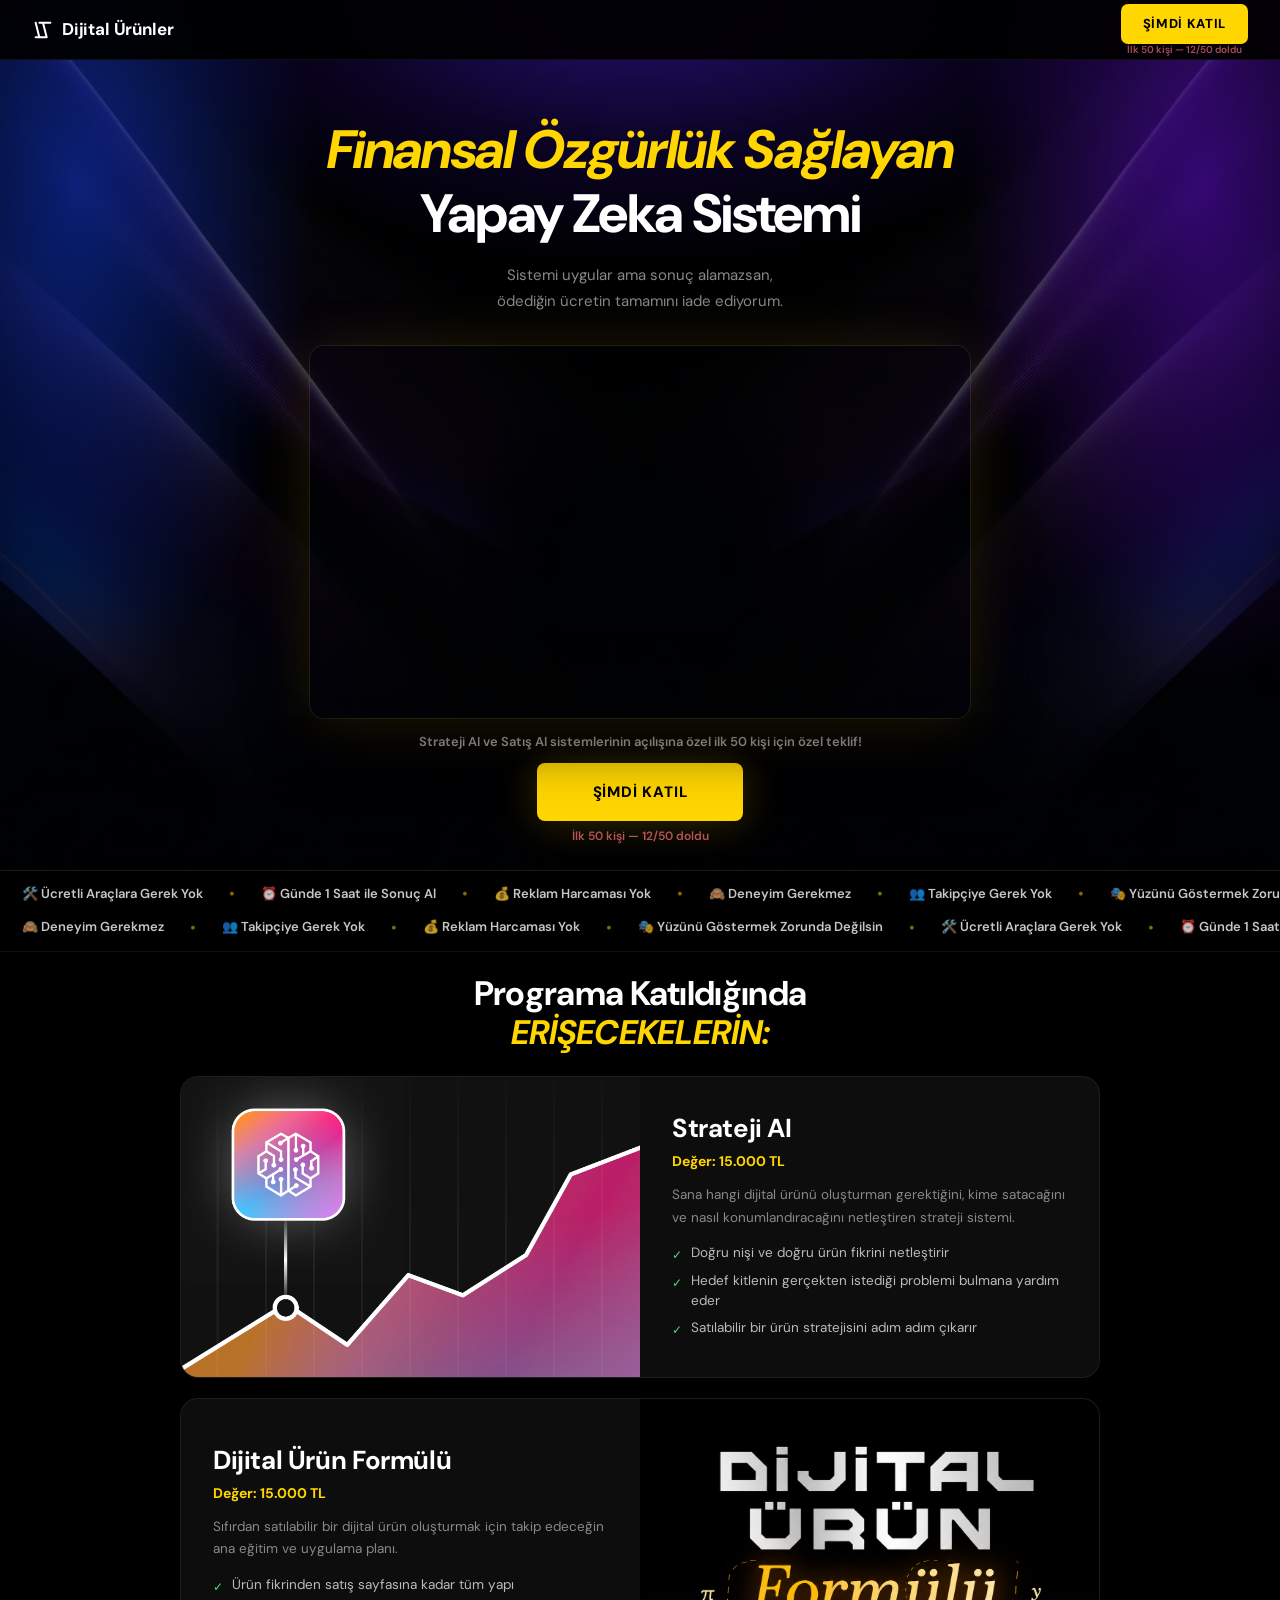
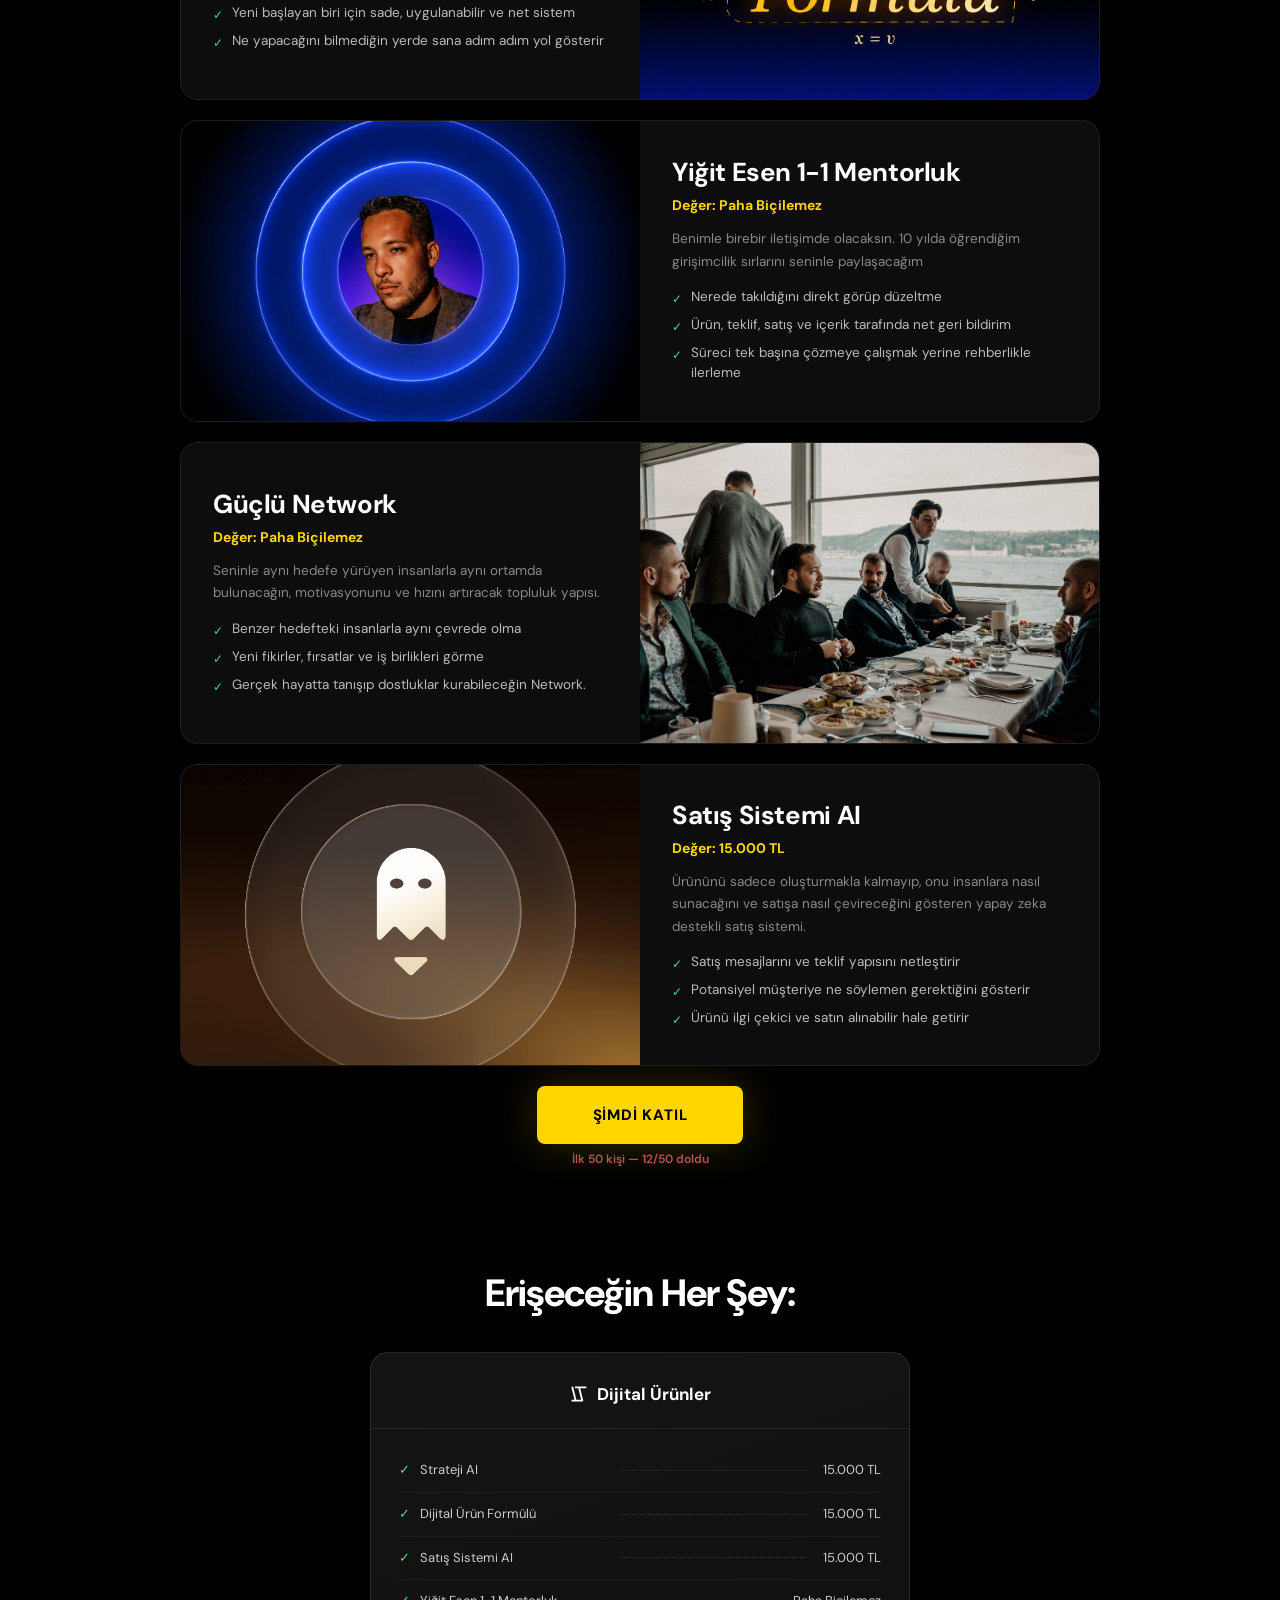
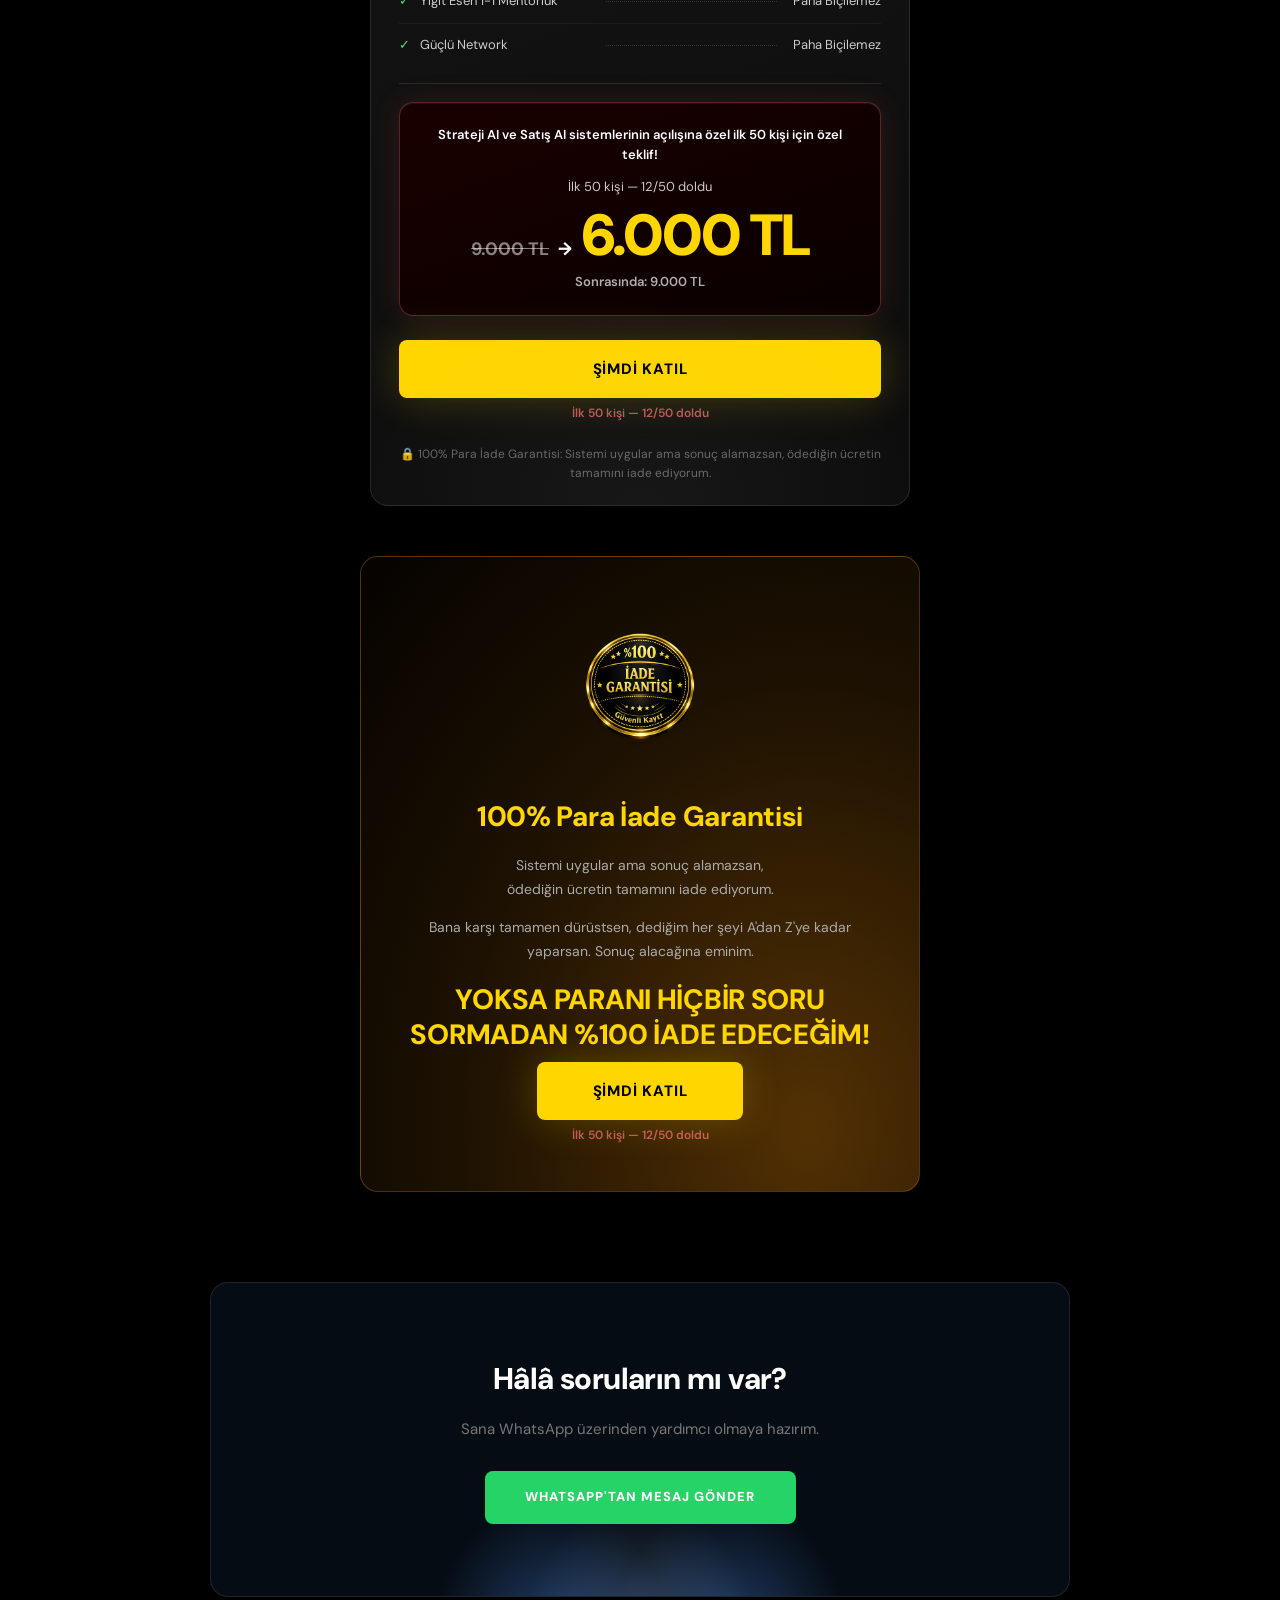
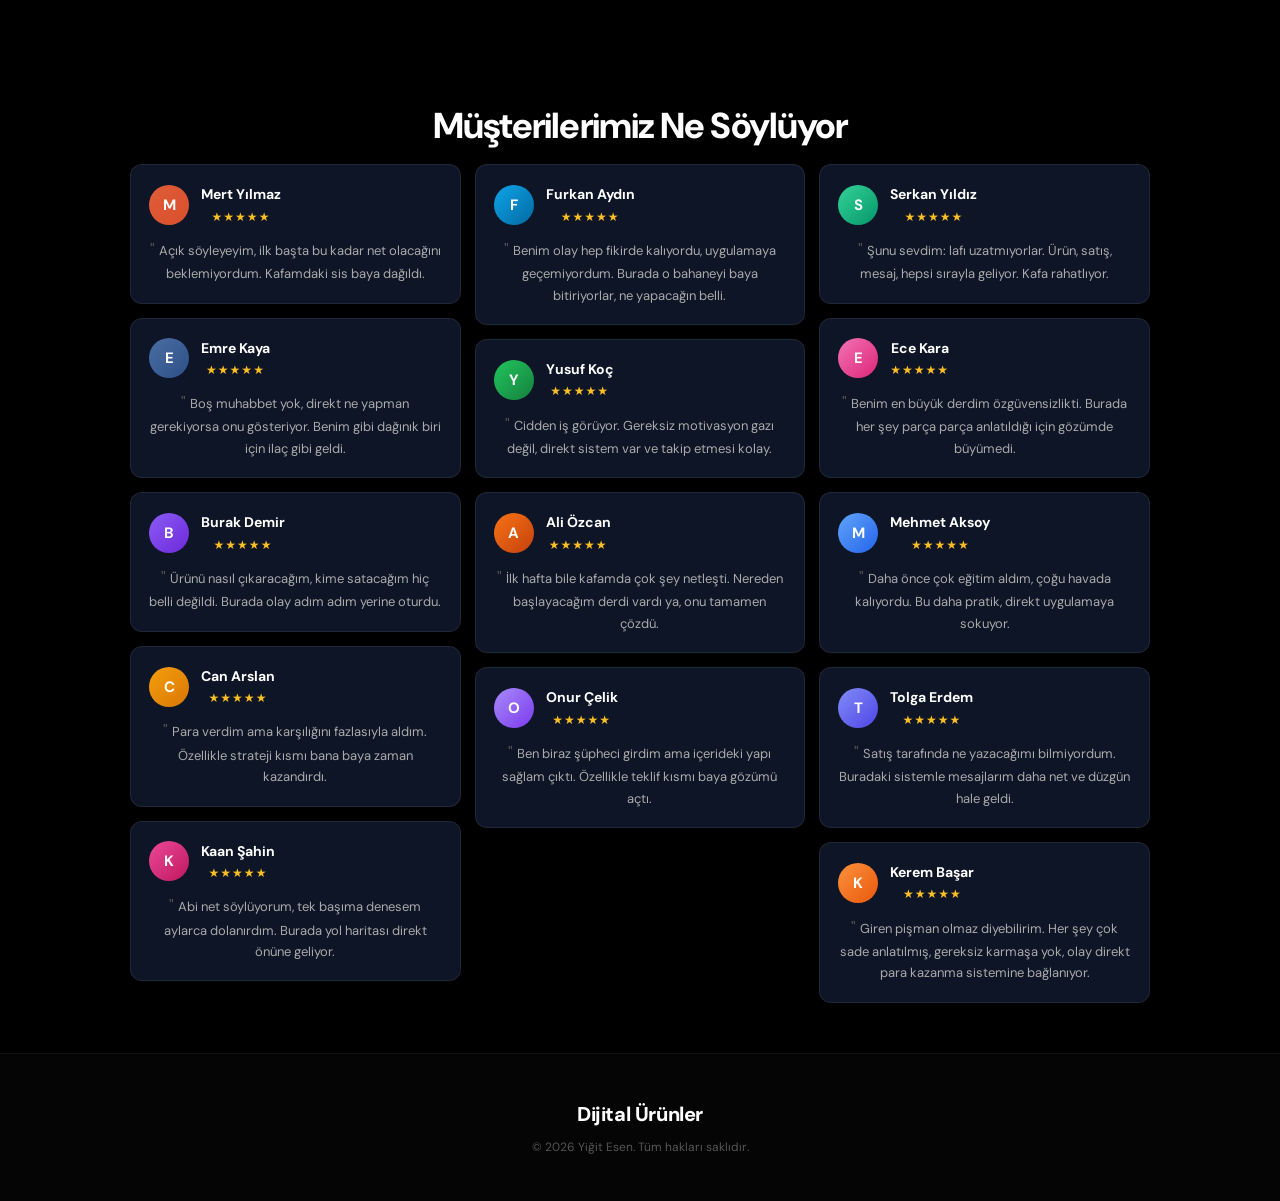
==== commit 32292cbd: "Publish prelaunch website" ====
--- a/Sosyal_Medya_Uzmanlik_PRELAUNCH.html
+++ b/Sosyal_Medya_Uzmanlik_PRELAUNCH.html
@@ -497,7 +497,7 @@
   </div>
   <div class="nav-cta">
     <a href="https://buy.stripe.com/28E4gB5RFezV4TA0lm4gg0i" class="btn-yellow">ŞİMDİ KATIL</a>
-    <div class="cta-note">İlk 40 kişi — 10/40 doldu</div>
+    <div class="cta-note">İlk 50 kişi — 12/50 doldu</div>
   </div>
 </nav>
 
@@ -510,10 +510,10 @@
     <div class="vsl-wrap">
       <iframe src="https://www.youtube.com/embed/RRctQ2N3IUU" allow="accelerometer; autoplay; clipboard-write; encrypted-media; gyroscope; picture-in-picture" allowfullscreen title="Dijital Ürünler VSL"></iframe>
     </div>
-    <div class="hero-launch-note">İlk 40 kişi için özel launch fiyatı: <strong>6.000 TL</strong></div>
+    <div class="hero-launch-note">Strateji AI ve Satış AI sistemlerinin açılışına özel ilk 50 kişi için özel teklif!</div>
     <div class="cta-stack">
       <a href="https://buy.stripe.com/28E4gB5RFezV4TA0lm4gg0i" class="btn-yellow-lg">ŞİMDİ KATIL</a>
-      <div class="cta-note">İlk 40 kişi — 10/40 doldu</div>
+      <div class="cta-note">İlk 50 kişi — 12/50 doldu</div>
     </div>
   </div>
   <div class="hero-ticker">
@@ -638,7 +638,7 @@
     <div class="center" style="margin-top:20px;">
       <div class="cta-stack">
         <a href="https://buy.stripe.com/28E4gB5RFezV4TA0lm4gg0i" class="btn-yellow-lg">ŞİMDİ KATIL</a>
-        <div class="cta-note">İlk 40 kişi — 10/40 doldu</div>
+        <div class="cta-note">İlk 50 kişi — 12/50 doldu</div>
       </div>
     </div>
   </div>
@@ -663,15 +663,15 @@
         </div>
         <hr class="pc-divider"/>
         <div class="launch-pricing">
-          <div class="launch-pricing-kicker">Yeni Strateji AI ve Satış AI sistemlerinin açılışına özel!</div>
-          <div class="launch-pricing-progress">İlk 40 kişi — 10/40 doldu</div>
+          <div class="launch-pricing-kicker">Strateji AI ve Satış AI sistemlerinin açılışına özel ilk 50 kişi için özel teklif!</div>
+          <div class="launch-pricing-progress">İlk 50 kişi — 12/50 doldu</div>
           <div class="launch-pricing-price"><s>9.000 TL</s> <span>→</span> <span class="launch-pricing-current">6.000 TL</span></div>
           <div class="launch-pricing-after">Sonrasında: 9.000 TL</div>
         </div>
         <div class="pc-btn-wrap">
           <div class="cta-stack" style="display:flex;width:100%;">
             <a href="https://buy.stripe.com/28E4gB5RFezV4TA0lm4gg0i" class="btn-yellow-lg" style="display:block;width:100%;text-align:center;padding:17px;">ŞİMDİ KATIL</a>
-            <div class="cta-note">İlk 40 kişi — 10/40 doldu</div>
+            <div class="cta-note">İlk 50 kişi — 12/50 doldu</div>
           </div>
         </div>
         <div class="pc-guar">🔒 100% Para İade Garantisi: Sistemi uygular ama sonuç alamazsan, ödediğin ücretin tamamını iade ediyorum.</div>
@@ -691,7 +691,7 @@
       <h3 style="margin-top:18px;margin-bottom:10px;">YOKSA PARANI HİÇBİR SORU SORMADAN %100 İADE EDECEĞİM!</h3>
       <div class="cta-stack">
         <a href="https://buy.stripe.com/28E4gB5RFezV4TA0lm4gg0i" class="btn-yellow-lg" style="margin-top:0;">ŞİMDİ KATIL</a>
-        <div class="cta-note">İlk 40 kişi — 10/40 doldu</div>
+        <div class="cta-note">İlk 50 kişi — 12/50 doldu</div>
       </div>
     </div>
   </div>
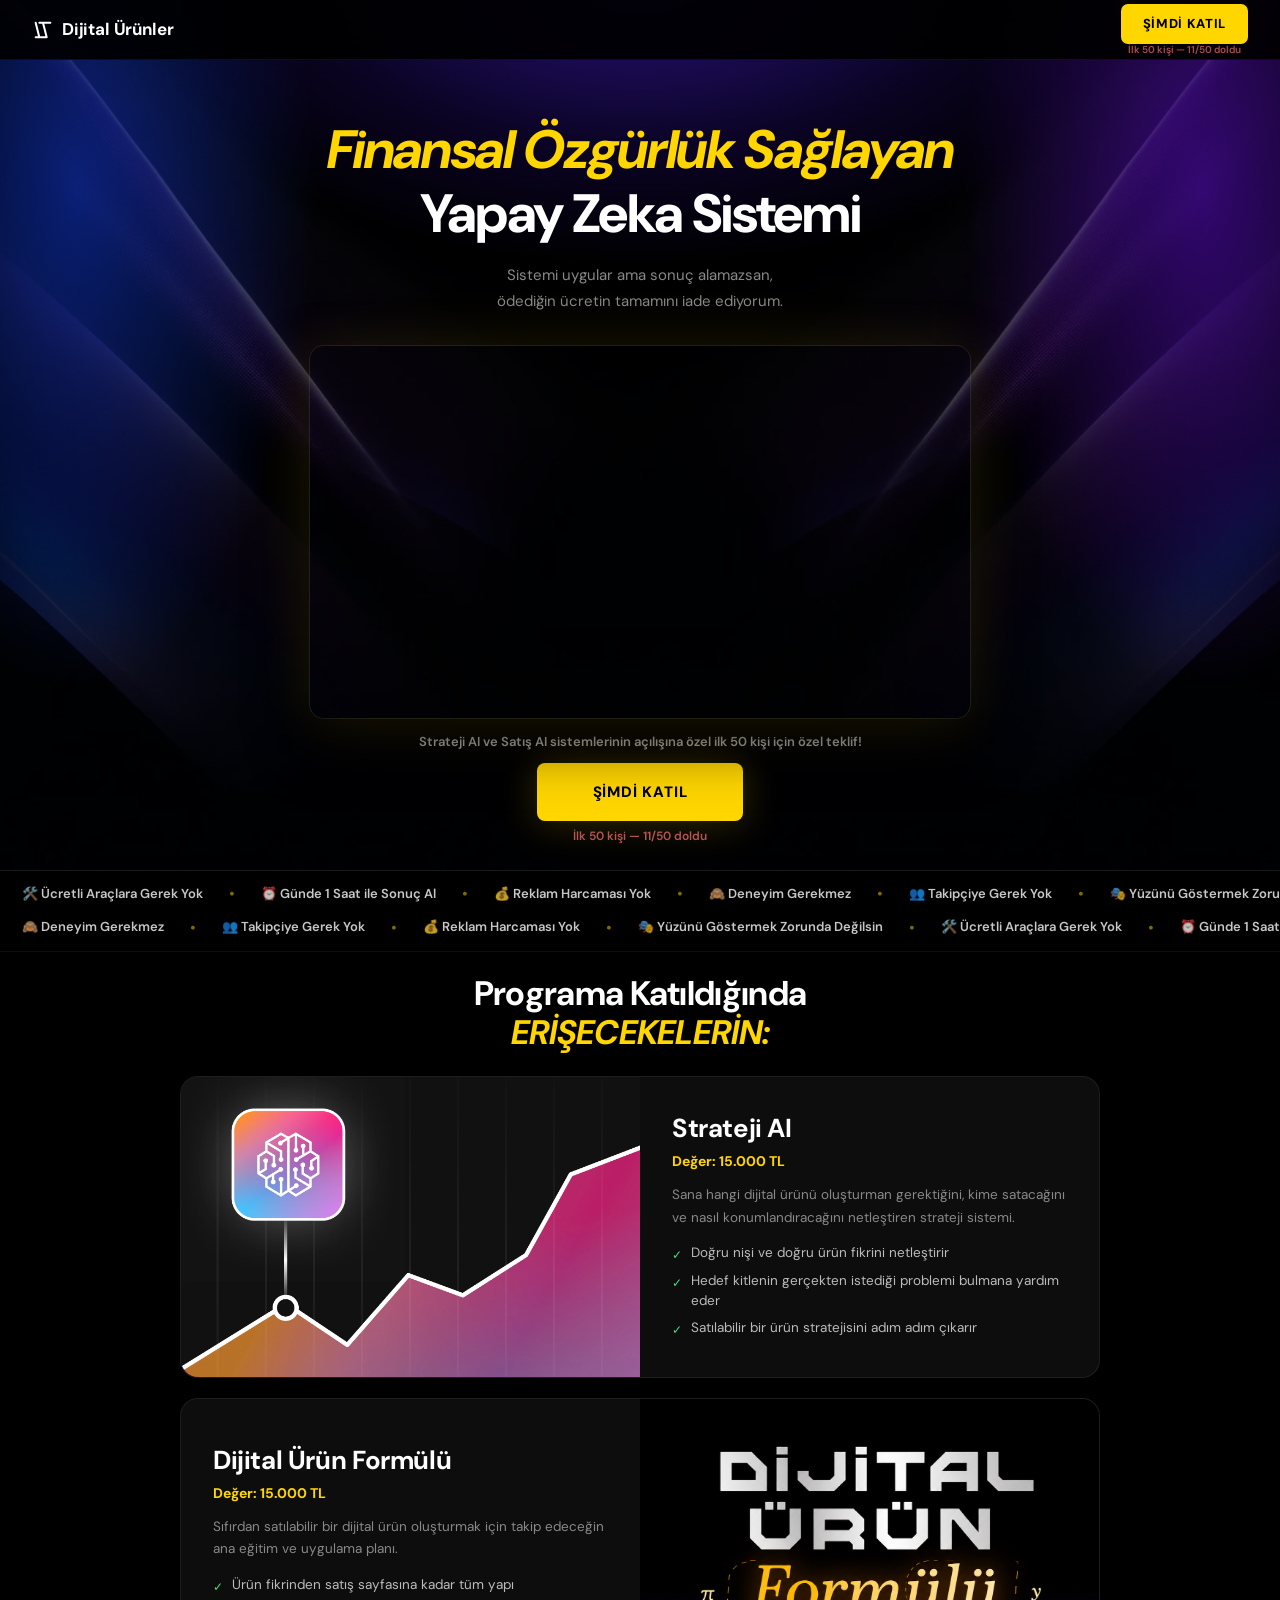
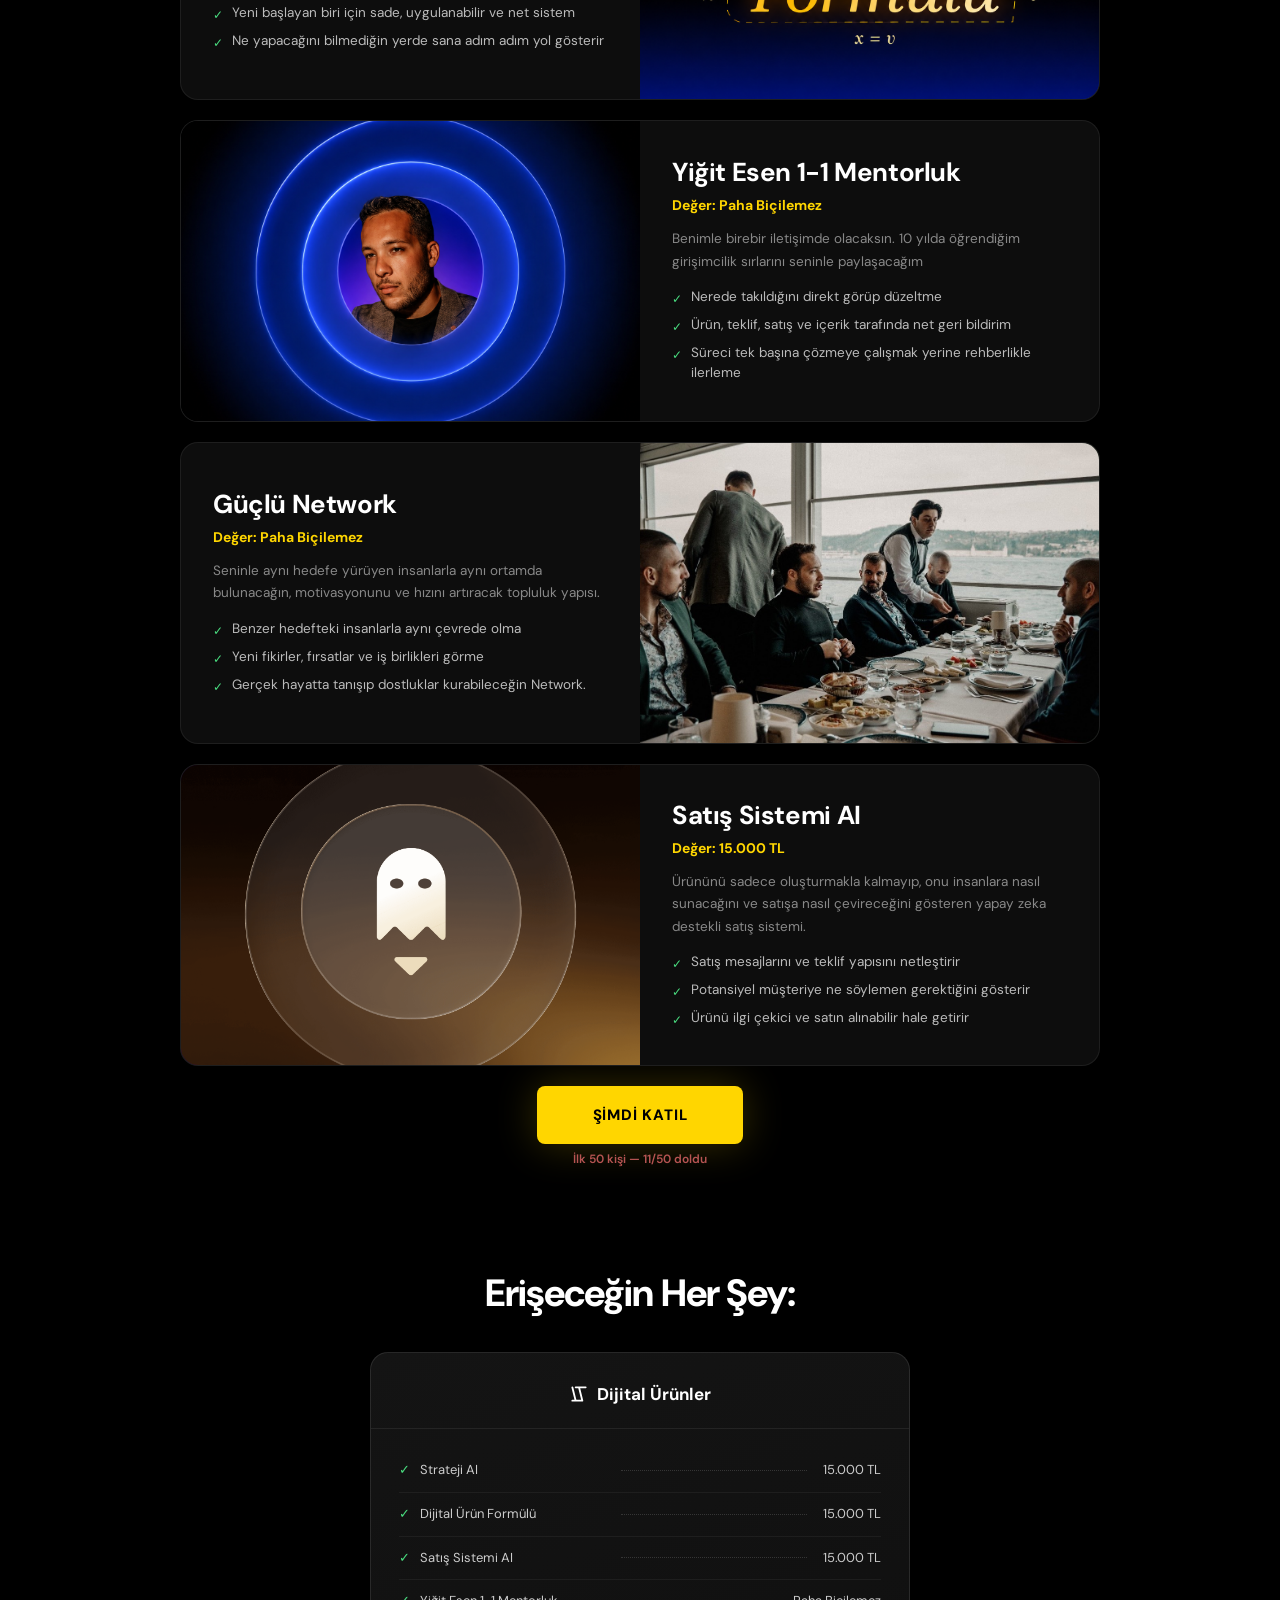
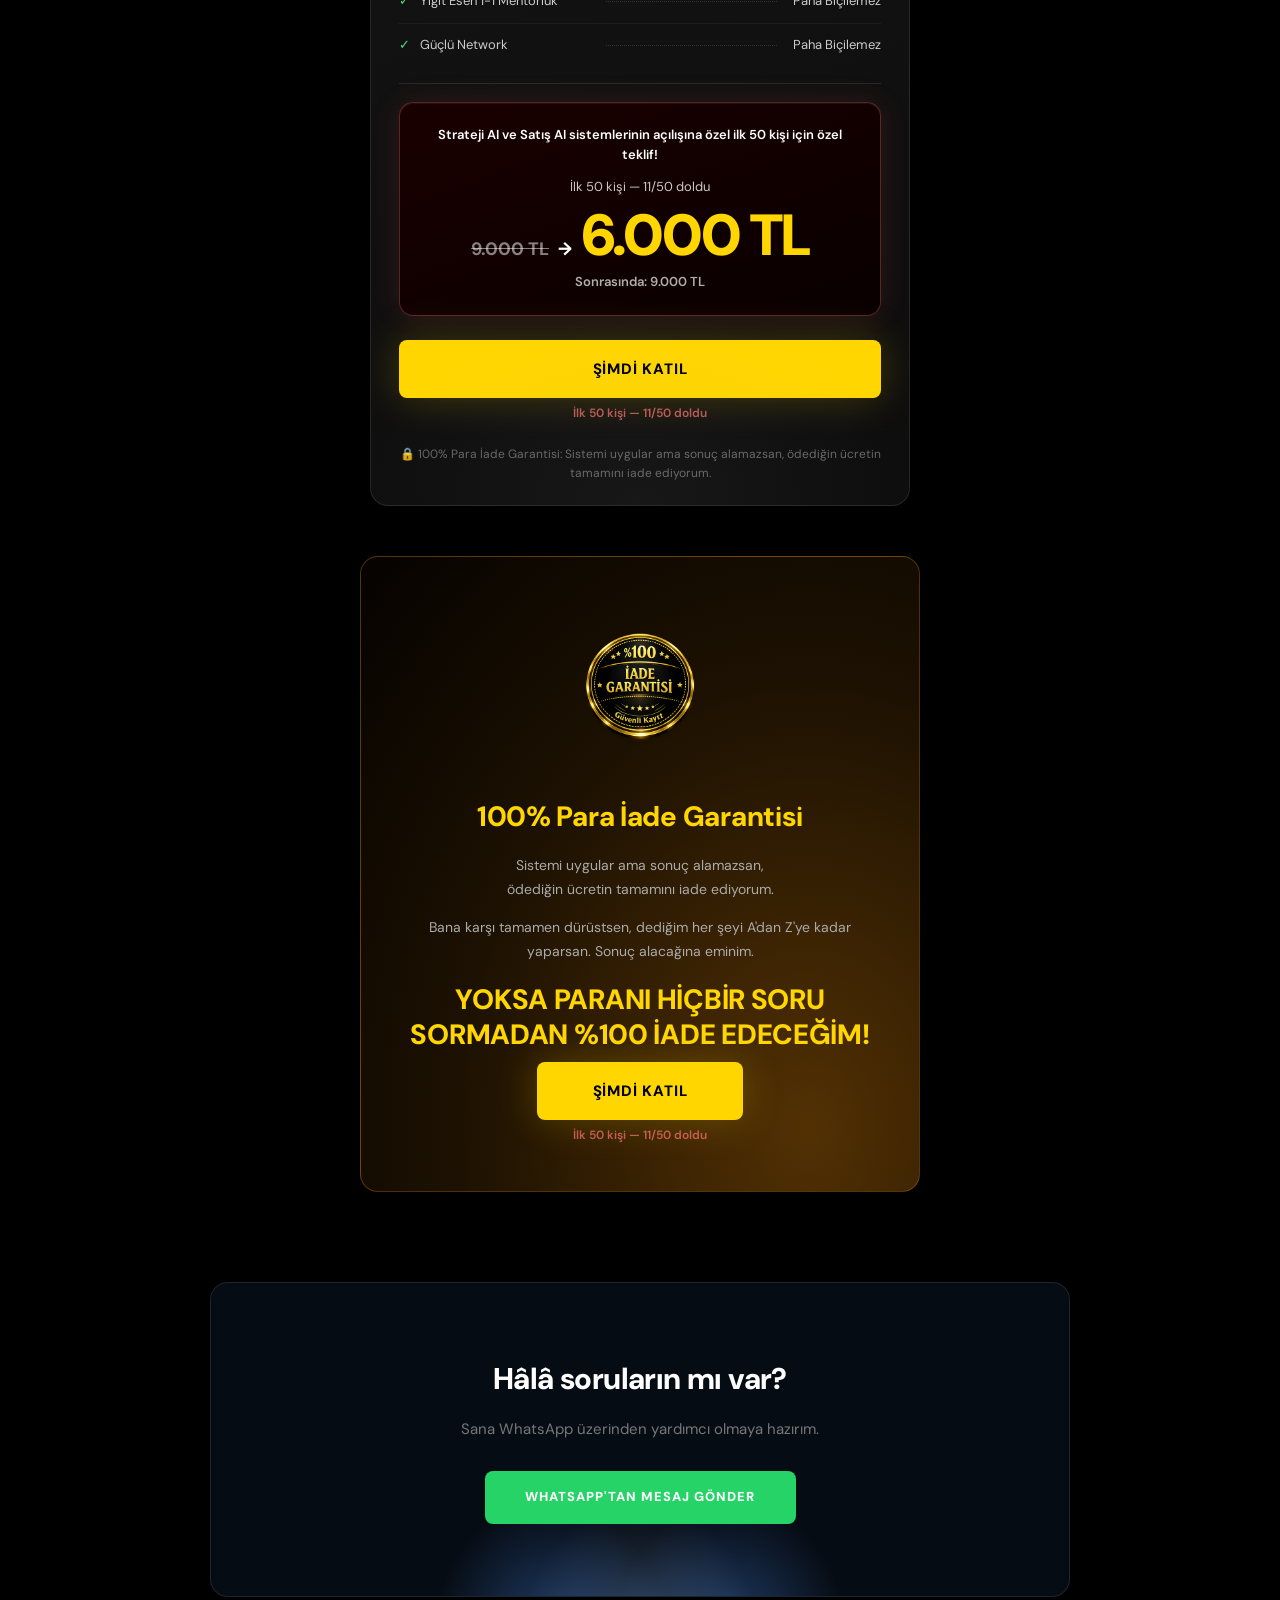
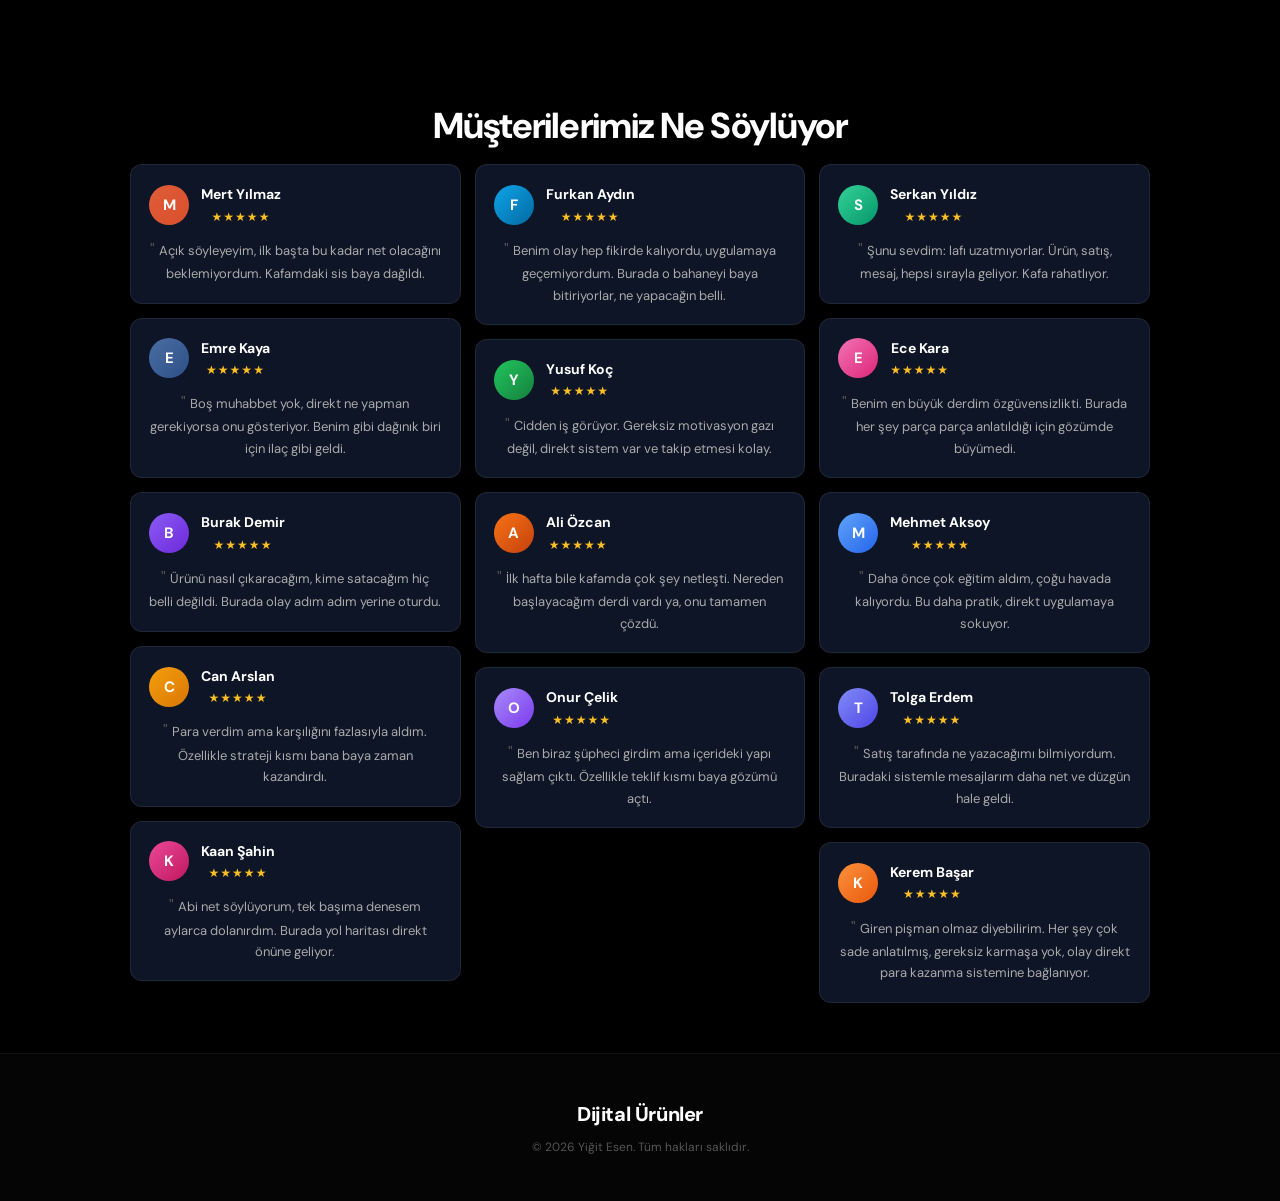
==== commit 2893bc47: "Publish prelaunch website" ====
--- a/Sosyal_Medya_Uzmanlik_PRELAUNCH.html
+++ b/Sosyal_Medya_Uzmanlik_PRELAUNCH.html
@@ -497,7 +497,7 @@
   </div>
   <div class="nav-cta">
     <a href="https://buy.stripe.com/28E4gB5RFezV4TA0lm4gg0i" class="btn-yellow">ŞİMDİ KATIL</a>
-    <div class="cta-note">İlk 50 kişi — 12/50 doldu</div>
+    <div class="cta-note">İlk 50 kişi — 11/50 doldu</div>
   </div>
 </nav>
 
@@ -513,7 +513,7 @@
     <div class="hero-launch-note">Strateji AI ve Satış AI sistemlerinin açılışına özel ilk 50 kişi için özel teklif!</div>
     <div class="cta-stack">
       <a href="https://buy.stripe.com/28E4gB5RFezV4TA0lm4gg0i" class="btn-yellow-lg">ŞİMDİ KATIL</a>
-      <div class="cta-note">İlk 50 kişi — 12/50 doldu</div>
+      <div class="cta-note">İlk 50 kişi — 11/50 doldu</div>
     </div>
   </div>
   <div class="hero-ticker">
@@ -638,7 +638,7 @@
     <div class="center" style="margin-top:20px;">
       <div class="cta-stack">
         <a href="https://buy.stripe.com/28E4gB5RFezV4TA0lm4gg0i" class="btn-yellow-lg">ŞİMDİ KATIL</a>
-        <div class="cta-note">İlk 50 kişi — 12/50 doldu</div>
+        <div class="cta-note">İlk 50 kişi — 11/50 doldu</div>
       </div>
     </div>
   </div>
@@ -664,14 +664,14 @@
         <hr class="pc-divider"/>
         <div class="launch-pricing">
           <div class="launch-pricing-kicker">Strateji AI ve Satış AI sistemlerinin açılışına özel ilk 50 kişi için özel teklif!</div>
-          <div class="launch-pricing-progress">İlk 50 kişi — 12/50 doldu</div>
+          <div class="launch-pricing-progress">İlk 50 kişi — 11/50 doldu</div>
           <div class="launch-pricing-price"><s>9.000 TL</s> <span>→</span> <span class="launch-pricing-current">6.000 TL</span></div>
           <div class="launch-pricing-after">Sonrasında: 9.000 TL</div>
         </div>
         <div class="pc-btn-wrap">
           <div class="cta-stack" style="display:flex;width:100%;">
             <a href="https://buy.stripe.com/28E4gB5RFezV4TA0lm4gg0i" class="btn-yellow-lg" style="display:block;width:100%;text-align:center;padding:17px;">ŞİMDİ KATIL</a>
-            <div class="cta-note">İlk 50 kişi — 12/50 doldu</div>
+            <div class="cta-note">İlk 50 kişi — 11/50 doldu</div>
           </div>
         </div>
         <div class="pc-guar">🔒 100% Para İade Garantisi: Sistemi uygular ama sonuç alamazsan, ödediğin ücretin tamamını iade ediyorum.</div>
@@ -691,7 +691,7 @@
       <h3 style="margin-top:18px;margin-bottom:10px;">YOKSA PARANI HİÇBİR SORU SORMADAN %100 İADE EDECEĞİM!</h3>
       <div class="cta-stack">
         <a href="https://buy.stripe.com/28E4gB5RFezV4TA0lm4gg0i" class="btn-yellow-lg" style="margin-top:0;">ŞİMDİ KATIL</a>
-        <div class="cta-note">İlk 50 kişi — 12/50 doldu</div>
+        <div class="cta-note">İlk 50 kişi — 11/50 doldu</div>
       </div>
     </div>
   </div>
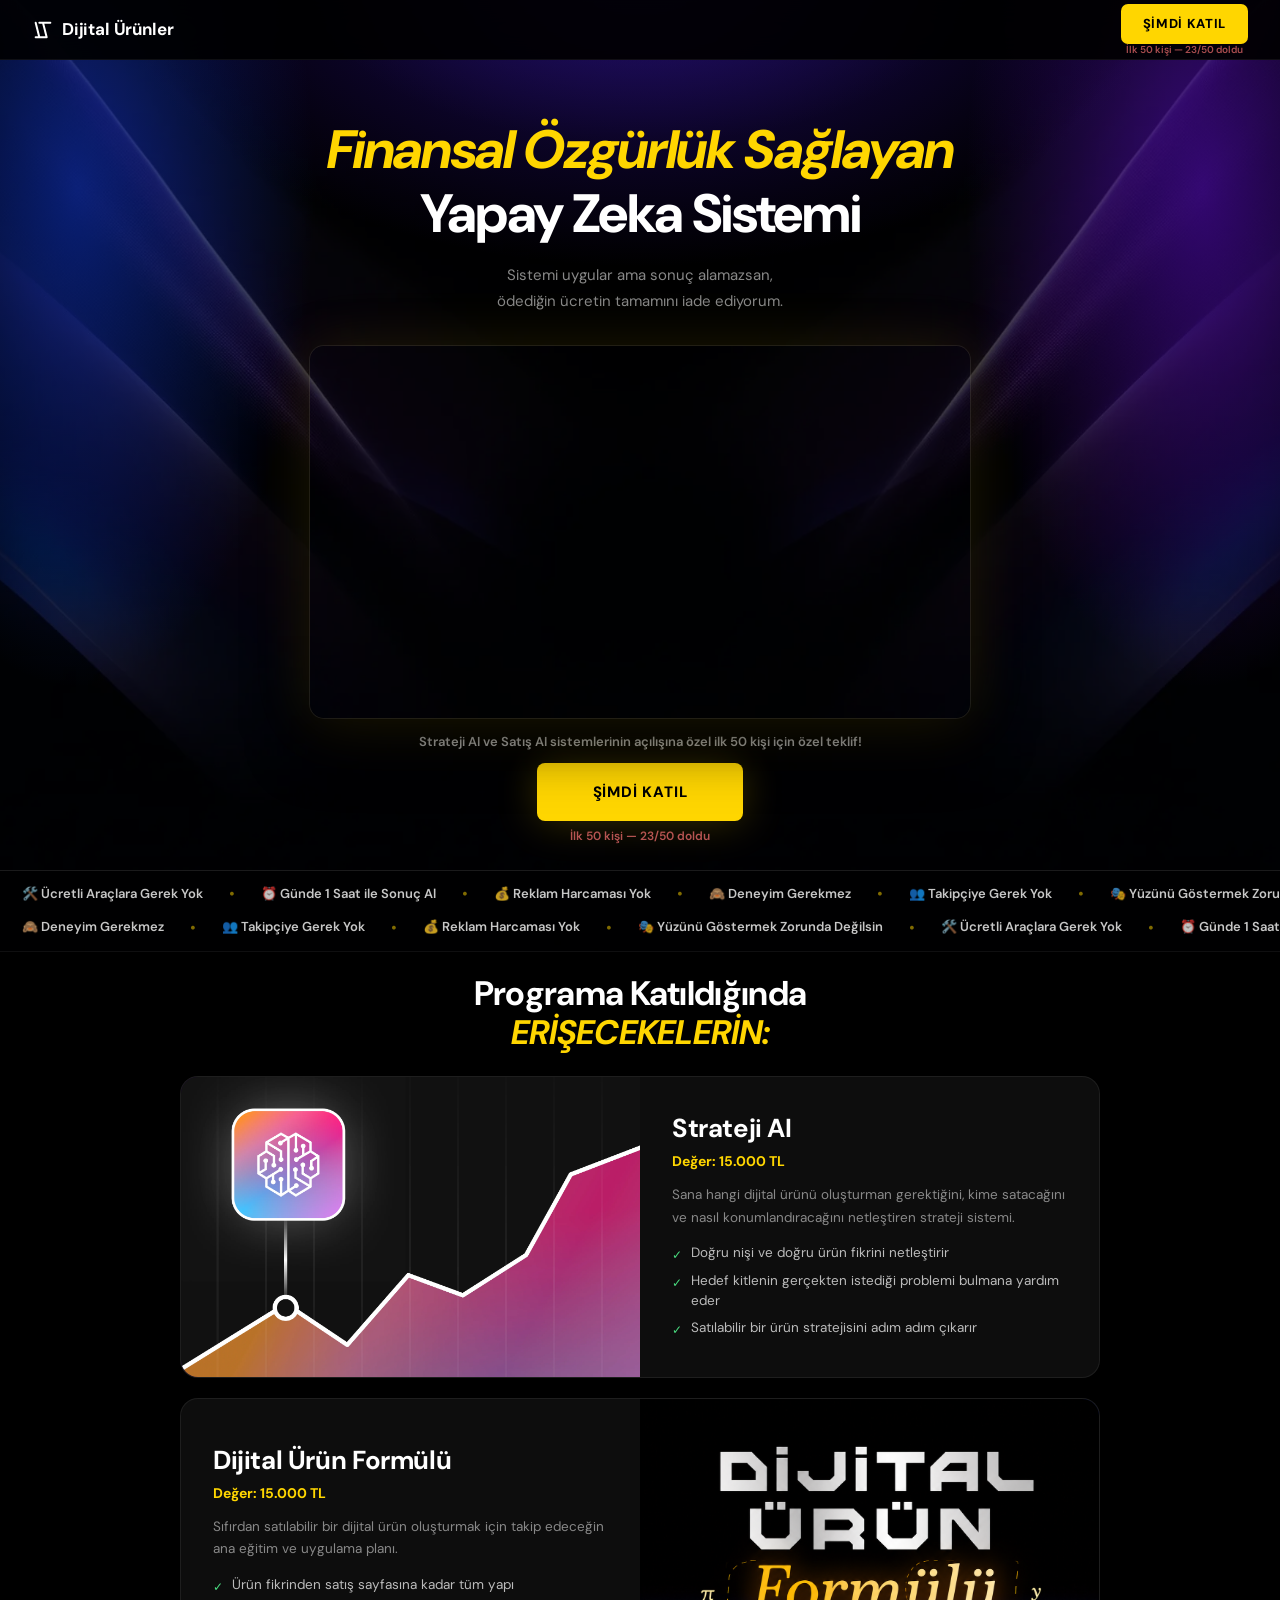
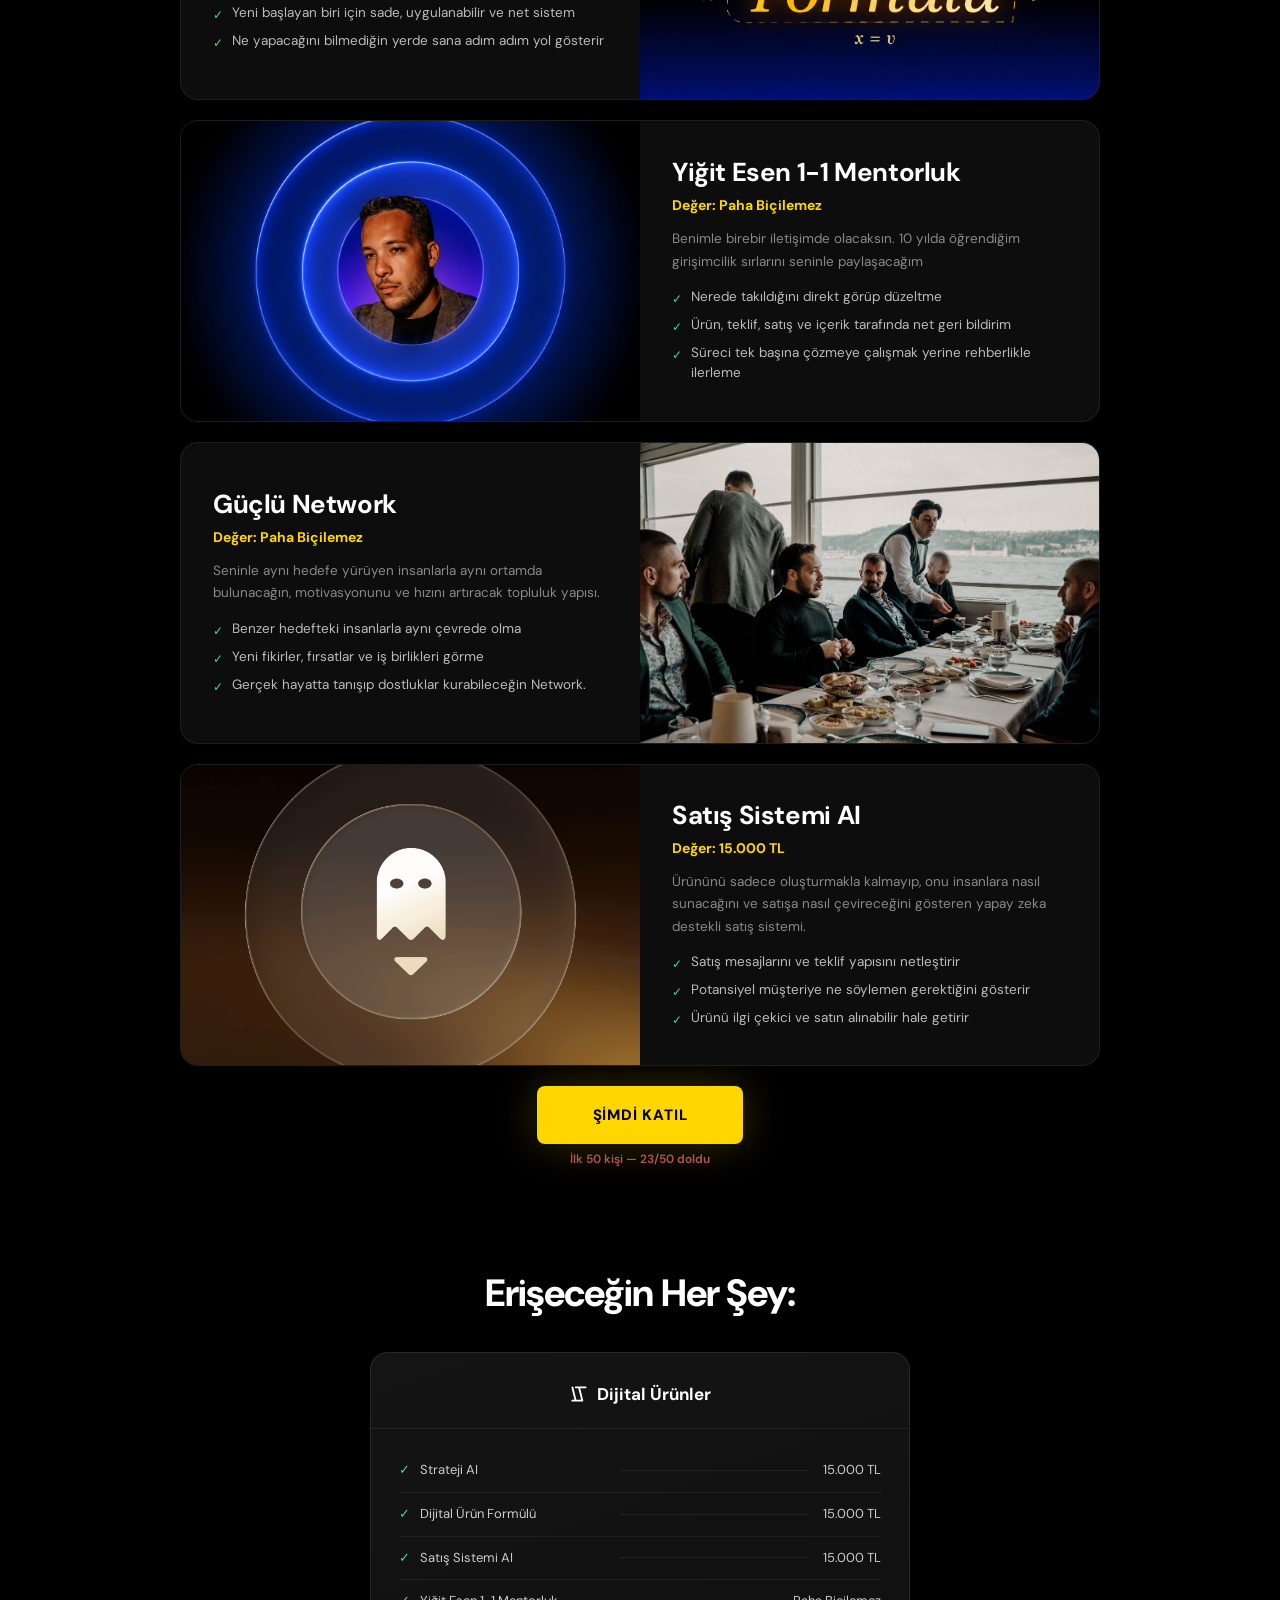
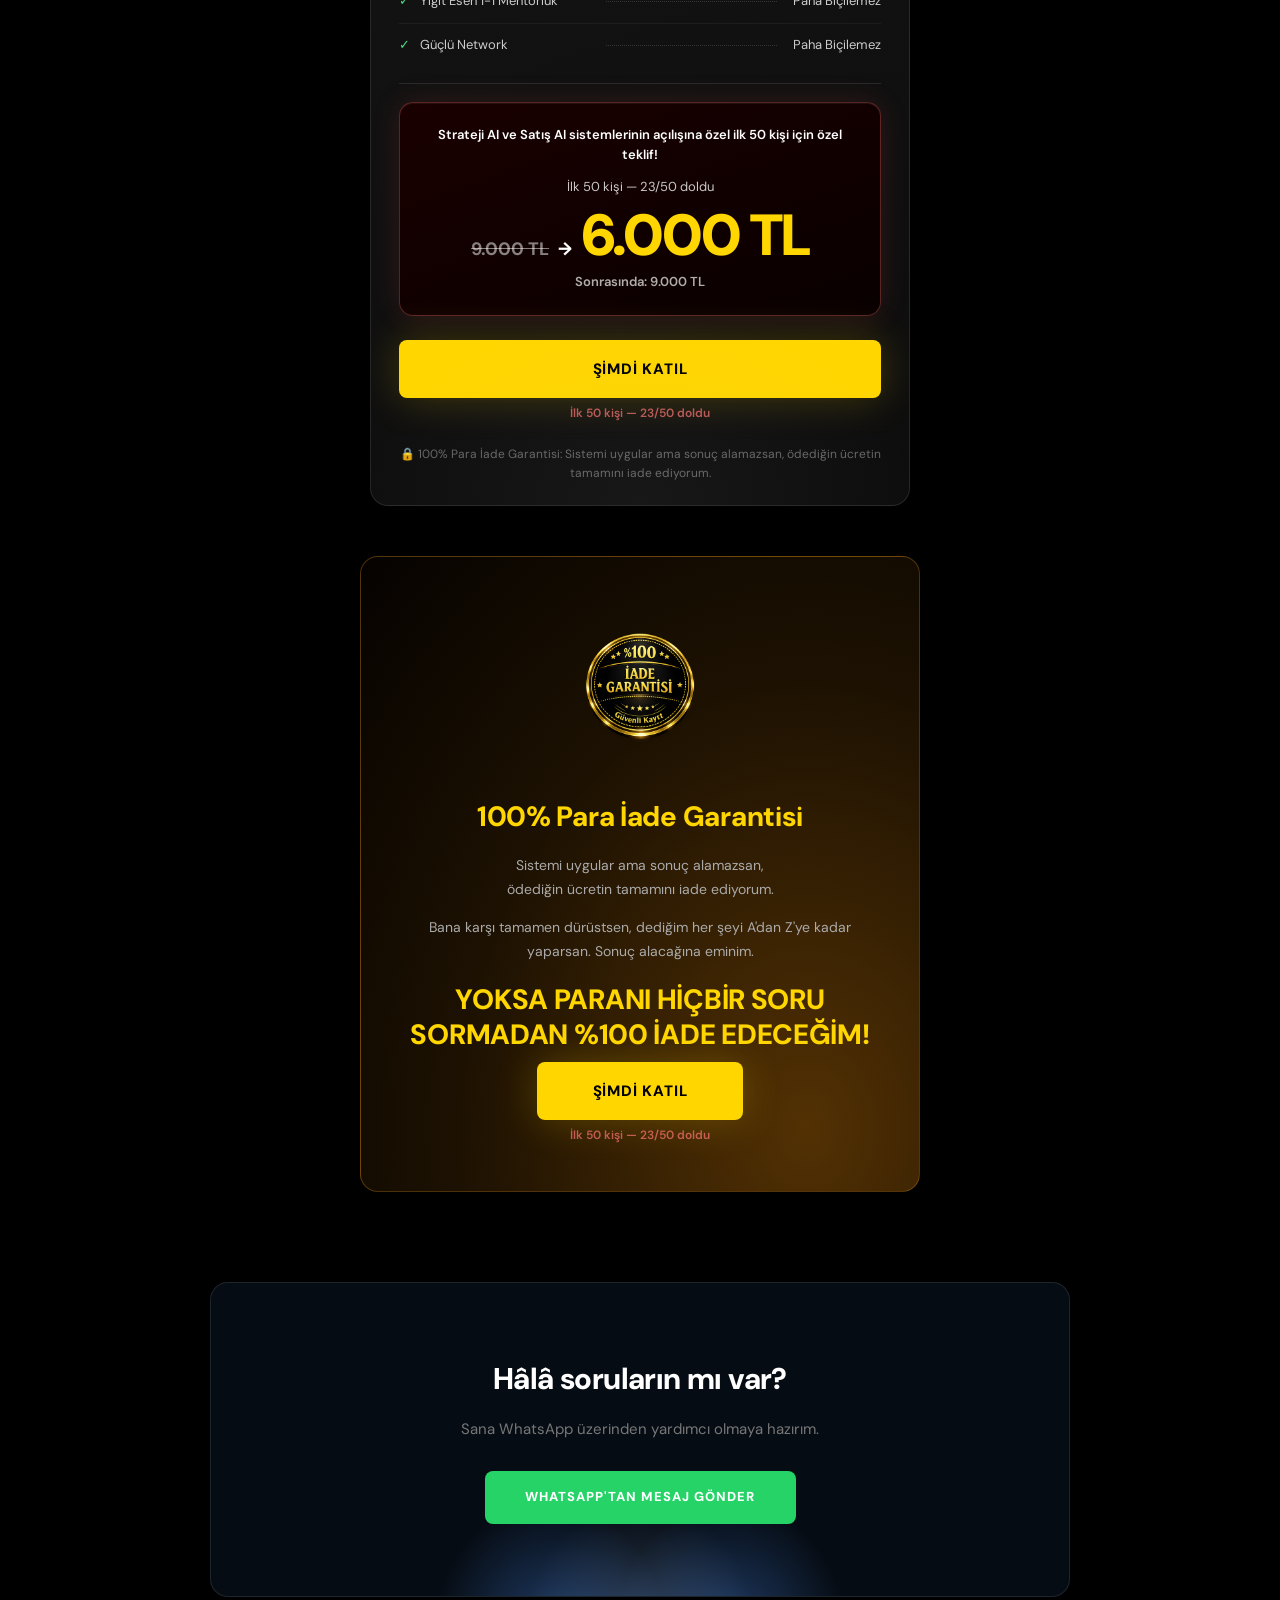
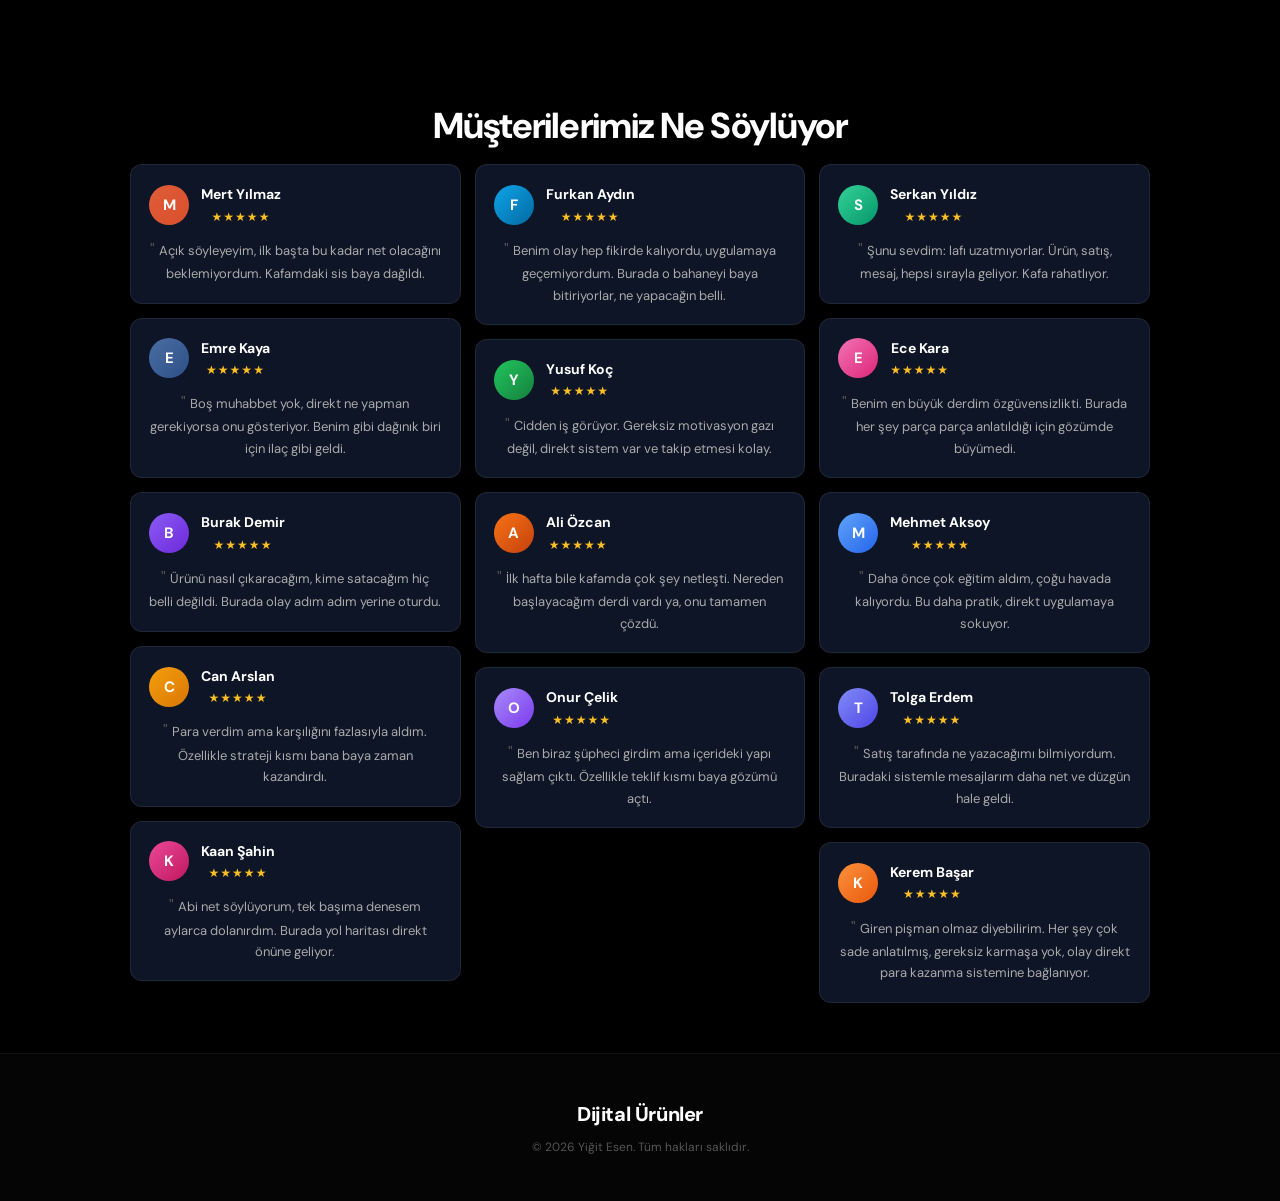
==== commit 6788d511: "Publish prelaunch website" ====
--- a/Sosyal_Medya_Uzmanlik_PRELAUNCH.html
+++ b/Sosyal_Medya_Uzmanlik_PRELAUNCH.html
@@ -497,7 +497,7 @@
   </div>
   <div class="nav-cta">
     <a href="https://buy.stripe.com/28E4gB5RFezV4TA0lm4gg0i" class="btn-yellow">ŞİMDİ KATIL</a>
-    <div class="cta-note">İlk 50 kişi — 11/50 doldu</div>
+    <div class="cta-note">İlk 50 kişi — 23/50 doldu</div>
   </div>
 </nav>
 
@@ -513,7 +513,7 @@
     <div class="hero-launch-note">Strateji AI ve Satış AI sistemlerinin açılışına özel ilk 50 kişi için özel teklif!</div>
     <div class="cta-stack">
       <a href="https://buy.stripe.com/28E4gB5RFezV4TA0lm4gg0i" class="btn-yellow-lg">ŞİMDİ KATIL</a>
-      <div class="cta-note">İlk 50 kişi — 11/50 doldu</div>
+      <div class="cta-note">İlk 50 kişi — 23/50 doldu</div>
     </div>
   </div>
   <div class="hero-ticker">
@@ -638,7 +638,7 @@
     <div class="center" style="margin-top:20px;">
       <div class="cta-stack">
         <a href="https://buy.stripe.com/28E4gB5RFezV4TA0lm4gg0i" class="btn-yellow-lg">ŞİMDİ KATIL</a>
-        <div class="cta-note">İlk 50 kişi — 11/50 doldu</div>
+        <div class="cta-note">İlk 50 kişi — 23/50 doldu</div>
       </div>
     </div>
   </div>
@@ -664,14 +664,14 @@
         <hr class="pc-divider"/>
         <div class="launch-pricing">
           <div class="launch-pricing-kicker">Strateji AI ve Satış AI sistemlerinin açılışına özel ilk 50 kişi için özel teklif!</div>
-          <div class="launch-pricing-progress">İlk 50 kişi — 11/50 doldu</div>
+          <div class="launch-pricing-progress">İlk 50 kişi — 23/50 doldu</div>
           <div class="launch-pricing-price"><s>9.000 TL</s> <span>→</span> <span class="launch-pricing-current">6.000 TL</span></div>
           <div class="launch-pricing-after">Sonrasında: 9.000 TL</div>
         </div>
         <div class="pc-btn-wrap">
           <div class="cta-stack" style="display:flex;width:100%;">
             <a href="https://buy.stripe.com/28E4gB5RFezV4TA0lm4gg0i" class="btn-yellow-lg" style="display:block;width:100%;text-align:center;padding:17px;">ŞİMDİ KATIL</a>
-            <div class="cta-note">İlk 50 kişi — 11/50 doldu</div>
+            <div class="cta-note">İlk 50 kişi — 23/50 doldu</div>
           </div>
         </div>
         <div class="pc-guar">🔒 100% Para İade Garantisi: Sistemi uygular ama sonuç alamazsan, ödediğin ücretin tamamını iade ediyorum.</div>
@@ -691,7 +691,7 @@
       <h3 style="margin-top:18px;margin-bottom:10px;">YOKSA PARANI HİÇBİR SORU SORMADAN %100 İADE EDECEĞİM!</h3>
       <div class="cta-stack">
         <a href="https://buy.stripe.com/28E4gB5RFezV4TA0lm4gg0i" class="btn-yellow-lg" style="margin-top:0;">ŞİMDİ KATIL</a>
-        <div class="cta-note">İlk 50 kişi — 11/50 doldu</div>
+        <div class="cta-note">İlk 50 kişi — 23/50 doldu</div>
       </div>
     </div>
   </div>
